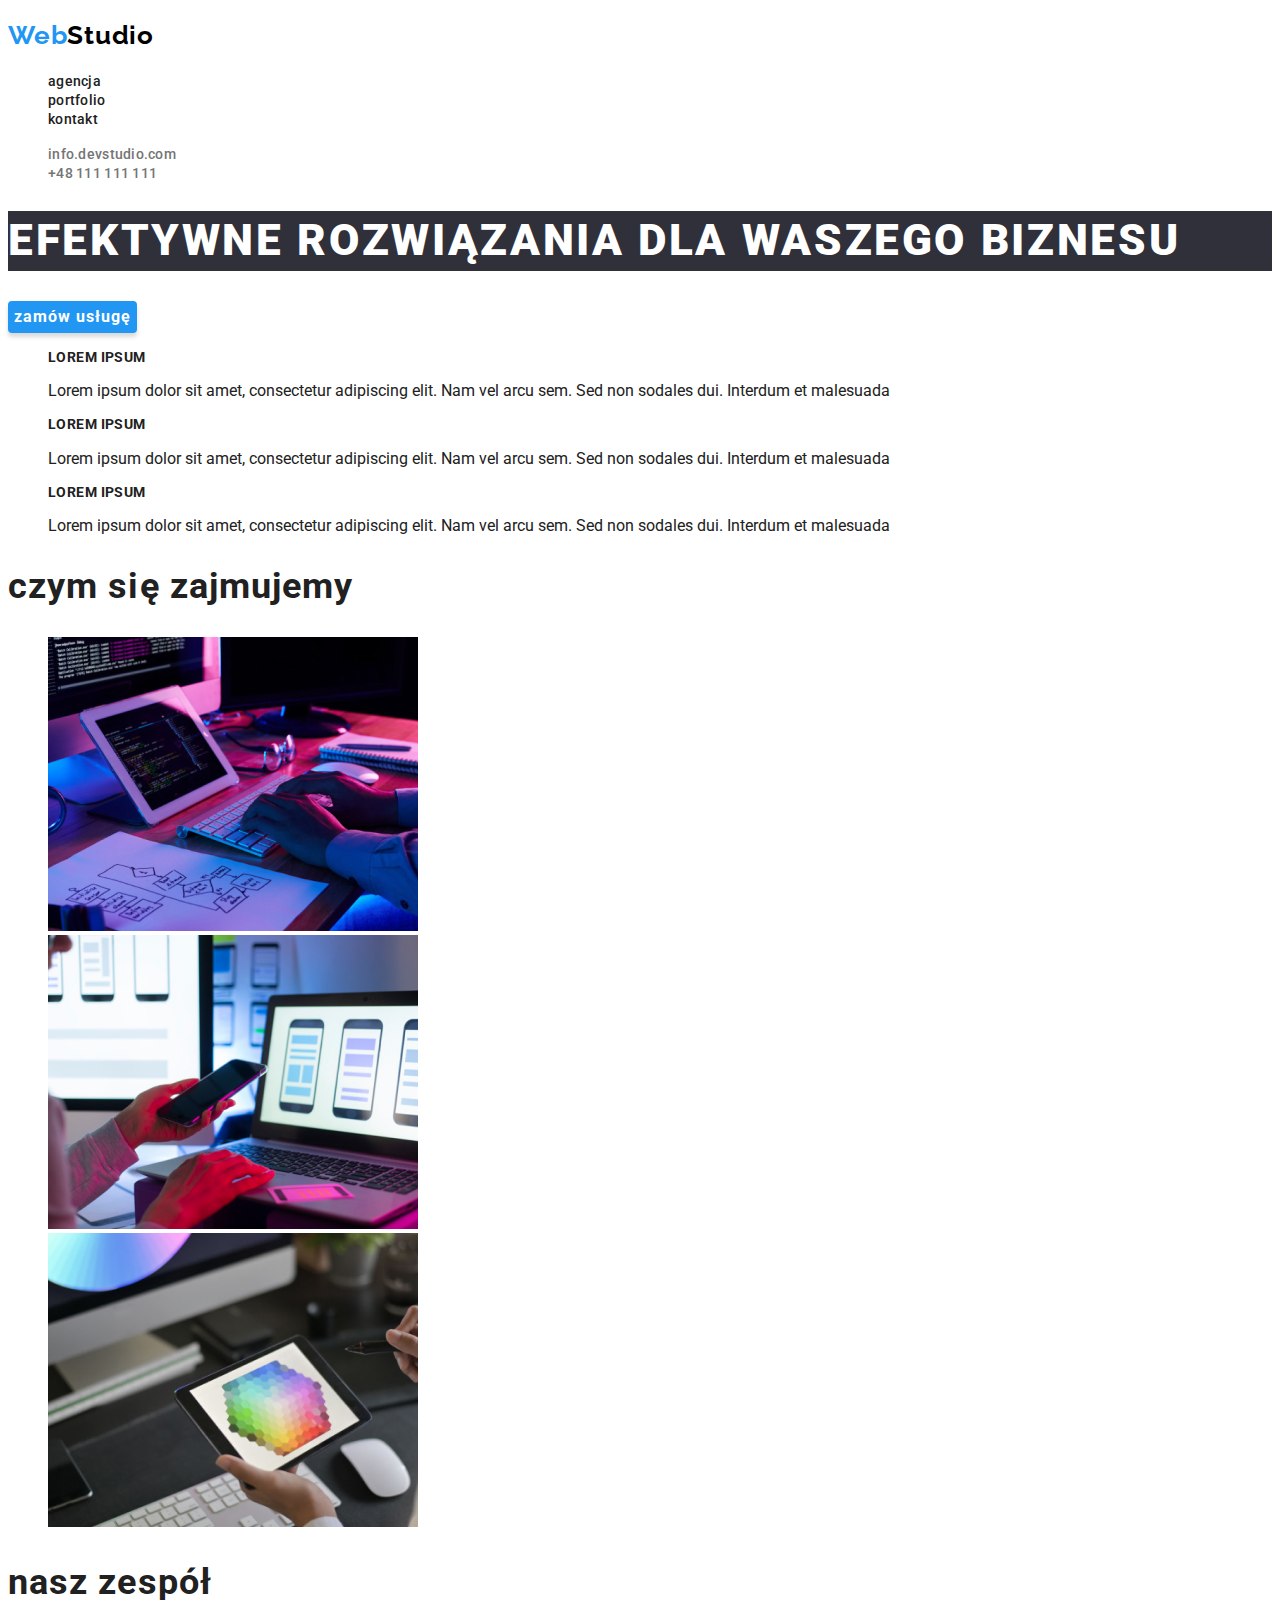
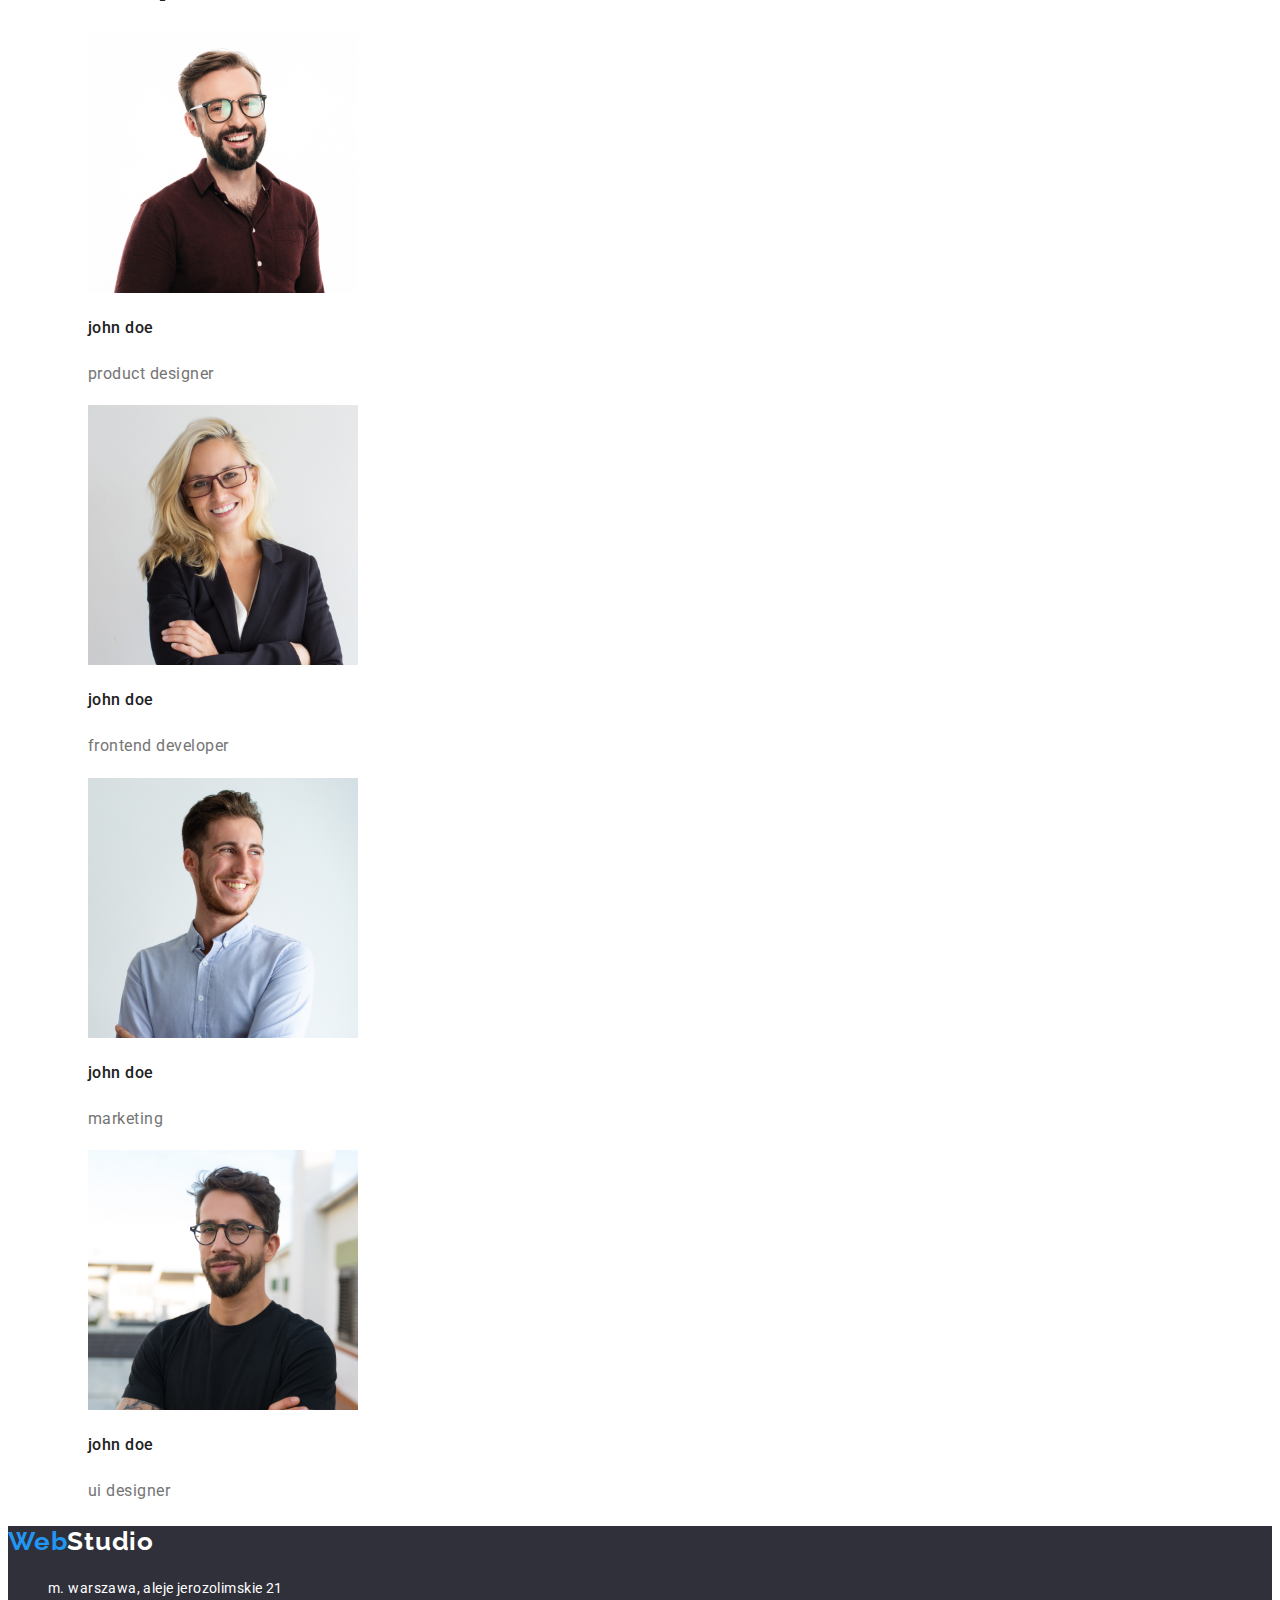
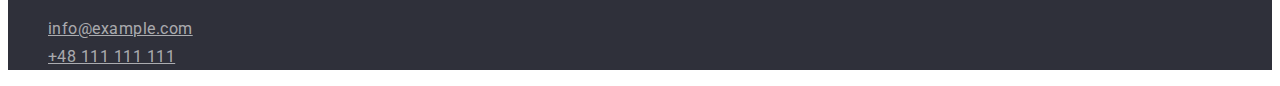
==== index.html @ 9b5950c8 "Add files via upload" ====
<!DOCTYPE html>
<html lang="pl">
  <head>
    <meta charset="UTF-8" />
    <meta http-equiv="X-UA-Compatible" content="IE=edge" />
    <meta name="viewport" content="width=device-width, initial-scale=1.0" />
    <title>webstudio</title>
    <link rel="stylesheet" href="css/styles.css">
    <link rel="preconnect" href="https://fonts.googleapis.com">
<link rel="preconnect" href="https://fonts.gstatic.com" crossorigin>
<link href="https://fonts.googleapis.com/css2?family=Raleway:wght@700&family=Roboto:wght@400;500;700;900&display=swap" 
rel="stylesheet">
  </head>
  <body>
    <header>
      <h2>
        <a class="logo" href="index.html">
          <span class="first-webstudio">Web</span><span class="second-webstudio-header">Studio</span> 
        </a>
      </h2>
      <div class="main-information">
      <nav>
        <ul class="header-links">
          <li><a class="header-link" href="/agencja">agencja</a></li>
          <li><a class="header-link" href="portfolio.html">portfolio</a></li>
          <li><a class="header-link" href="/kontakt">kontakt</a></li>
        </ul>
      </nav>
      <ul class="contacts">
        <li><a class="contact-mail" href="mailto:info.devstudio.com">info.devstudio.com</a></li>
        <li><a class="contact-phone" href="tel:+48111111111">+48 111 111 111</a></li>
      </ul>
      </div>
    </header>
    <main>
      <section>
        <h1 class="header">efektywne rozwiązania dla waszego biznesu</h1>
        
        <input class="main-button" type="button" value="zamów usługę" />
      </section>
      <section>
        <ul class="text-list">
          <li>
            <h2 class="text-title">lorem ipsum</h2>
            <p class="text-description">
              Lorem ipsum dolor sit amet, consectetur adipiscing elit. Nam vel
              arcu sem. Sed non sodales dui. Interdum et malesuada
            </p>
          </li>
          <li>
            <h2 class="text-title">lorem ipsum</h2>
            <p class="text-description">
              Lorem ipsum dolor sit amet, consectetur adipiscing elit. Nam vel
              arcu sem. Sed non sodales dui. Interdum et malesuada
            </p>
          </li>
          <li>
            <h2 class="text-title">lorem ipsum</h2>
            <p class="text-description">
              Lorem ipsum dolor sit amet, consectetur adipiscing elit. Nam vel
              arcu sem. Sed non sodales dui. Interdum et malesuada
            </p>
          </li>
        </ul>
      </section>
      <section>
        <h2 class="header-about">czym się zajmujemy</h2>
        <ul class="photos-list">
          <li>
            <img
              src="images/keybord_and_paper.jpg"
              alt="pracująca osoba pisząca na klawiaturze"
              width="370"
              height="294"
            />
          </li>
          <li>
            <img
              src="images/phone_and_laptop.jpg"
              alt="osoba sprawdzająca telefon"
              width="370"
              height="294"
            />
          </li>
          <li>
            <img
              src="images/tablet.jpg"
              alt="osoba projektuje coś na tablecie"
              width="370"
              height="294"
            />
          </li>
        </ul>
      </section>
      <section class="team">
        <h2 class="team-header">nasz zespół</h2>
        <ul class="team-list">
          <li class="team-item">
            <figure>
              <img class="team-image"
                src="images/product_designer.jpg"
                alt="product designer"
                width="270"
                height="260"
              />
              <figcaption>
                <h3 class="team-name">john doe</h3>
                <p class="team-job">product designer</p>
              </figcaption>
            </figure>
          </li>
          <li class="team-item">
            <figure>
              <img class="team-image"
                src="images/frontend_developer.jpg"
                alt="frontend developer"
                width="270"
                height="260"
              />
              <figcaption>
                <h3 class="team-name">john doe</h3>
                <p class="team-job">frontend developer</p>
              </figcaption>
            </figure>
          </li>
          <li class="team-item">
            <figure>
              <img class="team-image"
                src="images/marketing.jpg"
                alt="marketing"
                width="270"
                height="260"
              />
              <figcaption>
                <h3 class="team-name">john doe</h3>
                <p class="team-job">marketing</p>
              </figcaption>
            </figure>
          </li>
          <li class="team-item">
            <figure>
              <img class="team-image"
                src="images/ui_designer.jpg"
                alt="ui designer"
                width="270"
                height="260"
              />
              <figcaption>
                <h3 class="team-name">john doe</h3>
                <p class="team-job">ui designer</p>
              </figcaption>
            </figure>
          </li>
        </ul>
      </section>
    </main>
    <footer class="footer">
      <h2>
        <a class="logo" href="index.html">
          <span class="first-webstudio">Web</span><span class="second-webstudio-footer">Studio</span> 
        </a>
      </h2>

      <address class="footer-links">
        <ul class="footer-list">
        <li><p class="address">m. warszawa, aleje jerozolimskie 21</p></li>
        <li><a class="footer-link" href="mailto:info@example.com">info@example.com</a></li>
        <li><a class="footer-link" href="tel:+48111111111">+48 111 111 111</a></li>
        </ul>
      </address>
    </footer>
  </body>
</html>
---- css/styles.css ----
:root {
  --brand-color: #212121;
  --white-color: #ffffff; 
  --blue-color: #2196f3;
  --grey-color: #2f303a;
  --white2-color: #f5f4fa;
  --brown-color: #757575;
  --black-color: #000000;
}
body {
  font-family: "roboto", "sans-serif";
  color: #212121;
}
.logo {
  text-decoration: none;
  cursor: pointer;
}

.first-webstudio {
  color: var(--blue-color);
  font-family: "Raleway", sans-serif;
  font-weight: 700;
  font-size: 26px;
  line-height: 1.19;
  letter-spacing: 0.03em;
}
.second-webstudio-header {
  color: var(--black-color);
  font-family: "Raleway", sans-serif;
  font-weight: 700;
  font-size: 26px;
  line-height: 1.19;
  letter-spacing: 0.03em;
}

.logo:focus {
  color: var(--blue-color);
}
.header-links{
  list-style: none;
}
.header-link {
  color: var(--brand-color);
  font-weight: 500;
  font-size: 14px;
  line-height: 1.14;
  letter-spacing: 0.02em;
  text-decoration: none;
}
.header-link:hover {
  color: var(--blue-color);
}
.contacts{
  list-style: none;
}
.contact-mail,
.contact-phone {
  font-family: "roboto", sans-serif;
  font-weight: 500;
  font-size: 14px;
  line-height: 1.14;
  letter-spacing: 0.02em;
  text-decoration: none;
  color: var(--brown-color);
}

.contact-mail:hover {
  color: var(--blue-color);
}
.contact-phone:hover {
  color: var(--blue-color);
}
.header {
  color: var(--white-color);
  font-weight: 900;
  font-size: 44px;
  line-height: 1.36;
  letter-spacing: 0.06em;
  text-transform: uppercase;
  background: #2f303a;
}
.main-button {
  cursor: pointer;
  color: var(--white-color);
  font-weight: 700;
  font-size: 16px;
  line-height: 1.89;
  letter-spacing: 0.06em;
  background: #2196f3;
  box-shadow: 0px 4px 4px rgba(0, 0, 0, 0.15);
  border-radius: 4px;
  border: none;
  font-family: inherit;
}
.text-list{
  list-style: none;
}
.text-title {
  color: var(--brand-color);
  font-weight: 700;
  font-size: 14px;
  line-height: 1.17;
  letter-spacing: 0.03em;
  text-transform: uppercase;
}
.text-despription {
  color: var(--brown-color);
  font-weight: 400;
  font-size: 14px;
  line-height: 1.71;
  letter-spacing: 0.03em;
}
.header-about,
.team-header {
  color: var(--brand-color);
  font-weight: 700;
  font-size: 36px;
  line-height: 1.17;
  letter-spacing: 0.03em;
}
.photos-list{
  list-style: none;
}
.team-list{
  list-style: none;
}
.team-name {
  color: var(--brand-color);
  font-weight: 500;
  font-size: 16px;
  line-height: 1.89;
  letter-spacing: 0.03em;
}
.team-job {
  color: var(--brown-color);
  font-weight: 400;
  font-size: 16px;
  line-height: 1.89;
  letter-spacing: 0.03em;
}
.footer {
  background: var(--grey-color);
}
.second-webstudio-footer {
  color: var(--white-color);
  font-family: "Raleway", sans-serif;
  font-weight: 700;
  font-size: 26px;
  line-height: 1.19;
  letter-spacing: 0.03em;
}
.footer-list{
  list-style: none;
}
.address {
  color: var(--white-color);
  font-weight: 400;
  font-size: 14px;
  line-height: 1.71;
  letter-spacing: 0.03em;
  font-style: normal;
}

.footer-link {
  color: rgba(255, 255, 255, 0.6);
  font-weight: 400;
  font-size: 14;
  line-height: 1.71;
  letter-spacing: 0.03em;
  font-style: normal;
}
.header-navigation{
  list-style: none;
}
.filter-button {
  color: var(--brand-color);
  font-weight: 500;
  font-size: 16px;
  line-height: 1.63;
  letter-spacing: 0.03em;
  background: #f5f4fa;
  border-radius: 4px;
  border: none;
  cursor: pointer;
  font-family: inherit;
}
.filter-button:hover {
  background-color: var(--blue-color);
  color: var(--white-color);
}
.projects-list{
  list-style: none;
}
.projects-description h3 {
  color: var(--brand-color);
  font-weight: 700;
  font-size: 18px;
  line-height: 2;
  letter-spacing: 0.06em;
}
.projects-description span {
  color: var(--brown-color);
  font-weight: 400;
  font-size: 16px;
  line-height: 1.86;
  letter-spacing: 0.03em;
}
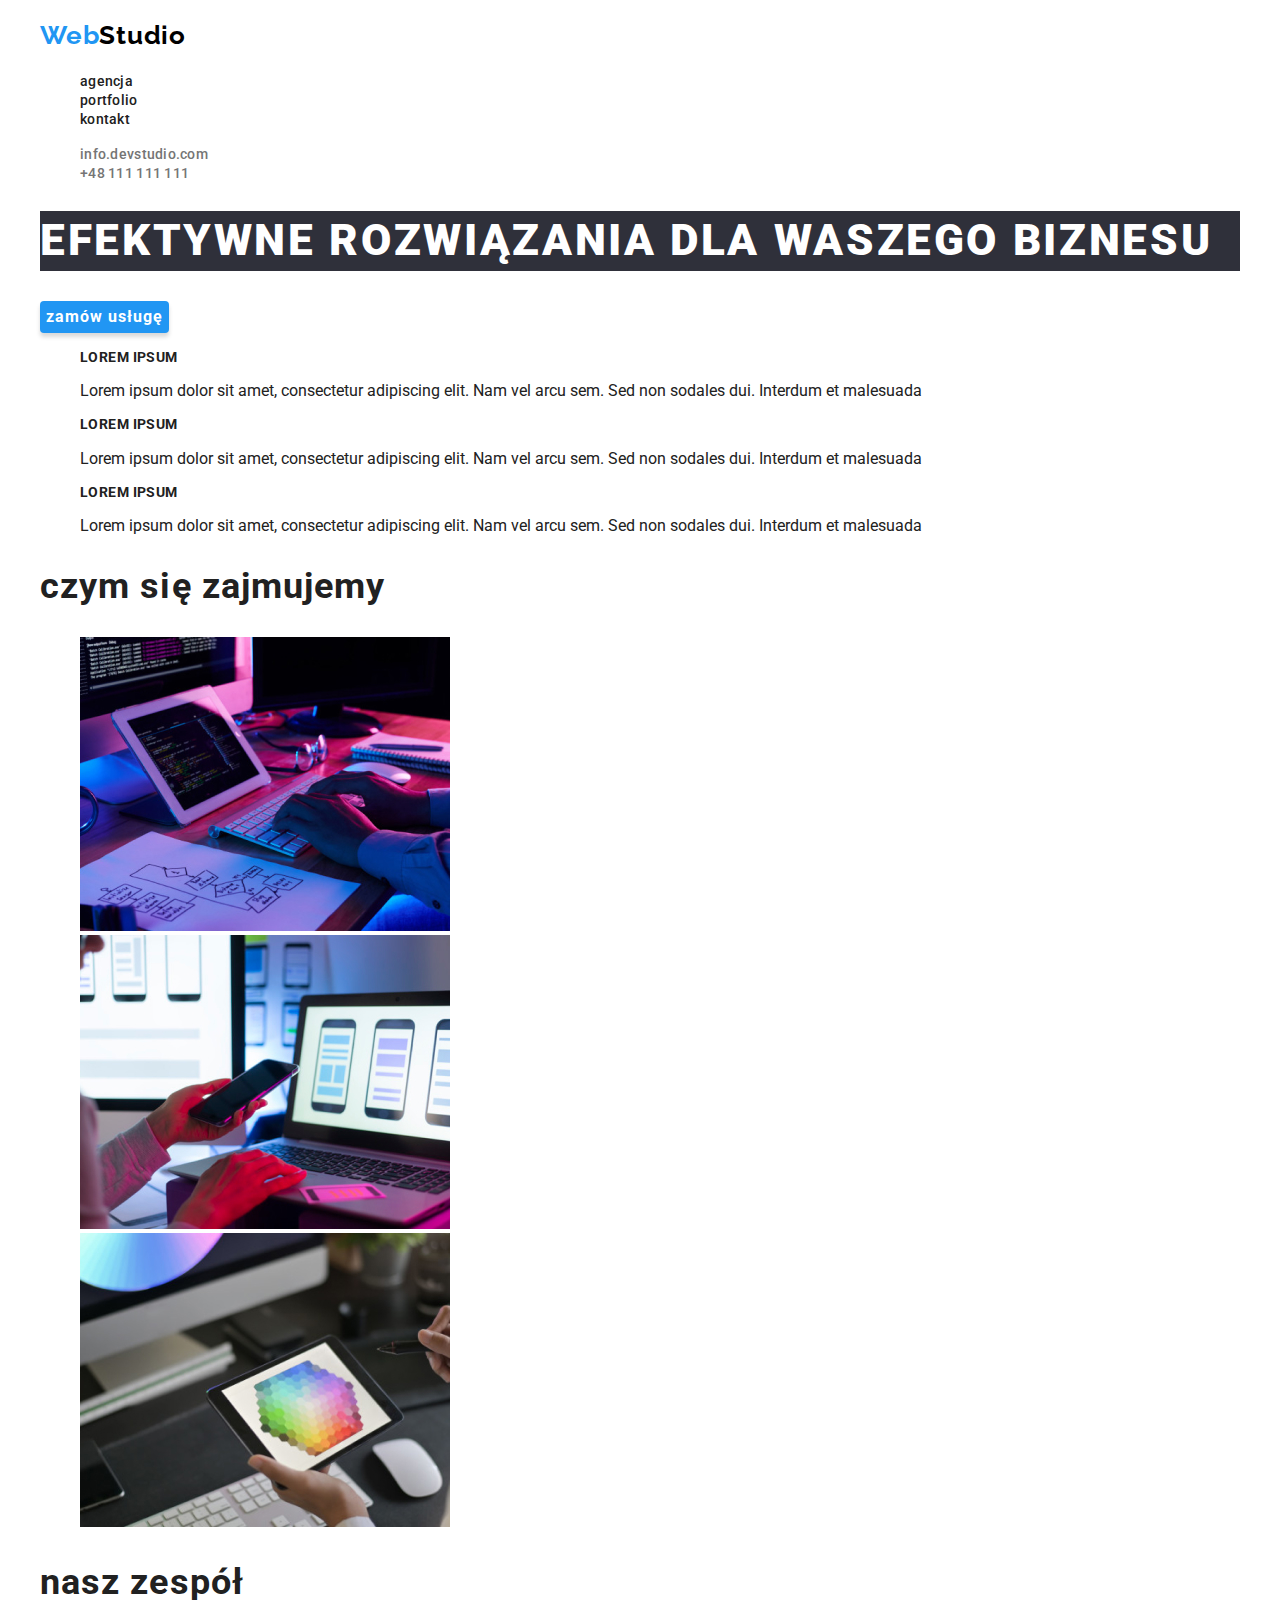
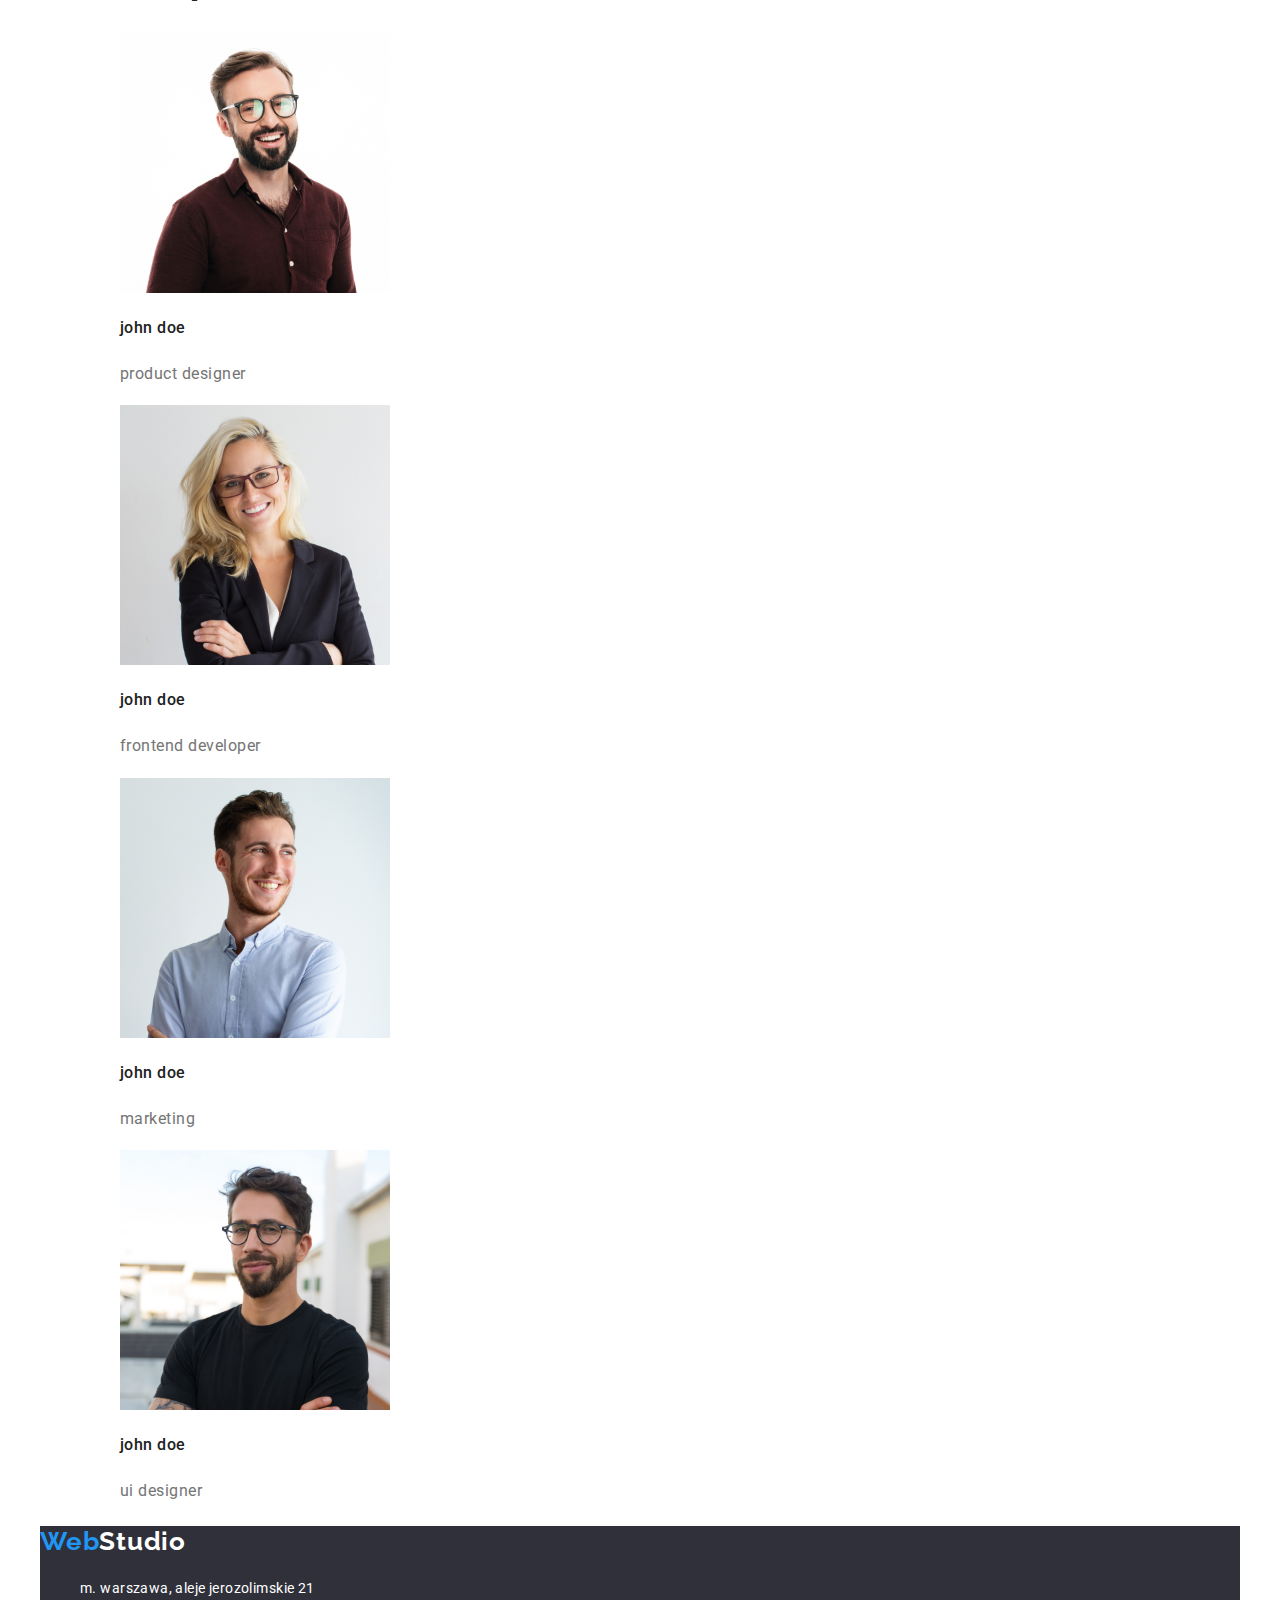
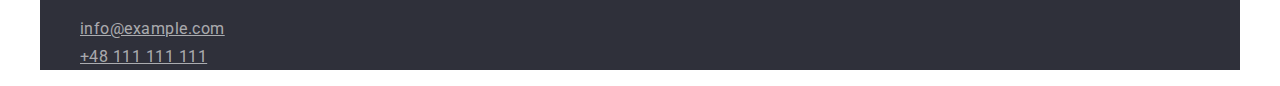
==== commit 79258e8b: "hh" ====
--- a/index.html
+++ b/index.html
@@ -5,6 +5,7 @@
     <meta http-equiv="X-UA-Compatible" content="IE=edge" />
     <meta name="viewport" content="width=device-width, initial-scale=1.0" />
     <title>webstudio</title>
+    <link rel="stylesheet" href="https://cdnjs.cloudflare.com/ajax/libs/modern-normalize/1.1.0/modern-normalize.min.css" integrity="sha512-wpPYUAdjBVSE4KJnH1VR1HeZfpl1ub8YT/NKx4PuQ5NmX2tKuGu6U/JRp5y+Y8XG2tV+wKQpNHVUX03MfMFn9Q==" crossorigin="anonymous" referrerpolicy="no-referrer" />
     <link rel="stylesheet" href="css/styles.css">
     <link rel="preconnect" href="https://fonts.googleapis.com">
 <link rel="preconnect" href="https://fonts.gstatic.com" crossorigin>
@@ -12,7 +13,9 @@
 rel="stylesheet">
   </head>
   <body>
-    <header>
+    <!-- header -->
+    <header class="site-header">
+      <div class="container">
       <h2>
         <a class="logo" href="index.html">
           <span class="first-webstudio">Web</span><span class="second-webstudio-header">Studio</span> 
@@ -31,8 +34,9 @@
         <li><a class="contact-phone" href="tel:+48111111111">+48 111 111 111</a></li>
       </ul>
       </div>
+      </div>
     </header>
-    <main>
+    <main class="container">
       <section>
         <h1 class="header">efektywne rozwiązania dla waszego biznesu</h1>
         
@@ -154,7 +158,7 @@
         </ul>
       </section>
     </main>
-    <footer class="footer">
+    <footer class="footer container">
       <h2>
         <a class="logo" href="index.html">
           <span class="first-webstudio">Web</span><span class="second-webstudio-footer">Studio</span> 
--- a/css/styles.css
+++ b/css/styles.css
@@ -205,3 +205,11 @@
   line-height: 1.86;
   letter-spacing: 0.03em;
 }
+/* flexbox-header */
+.container {
+  max-width: 1200px;
+  margin: 0 auto;
+  
+}
+
+ 
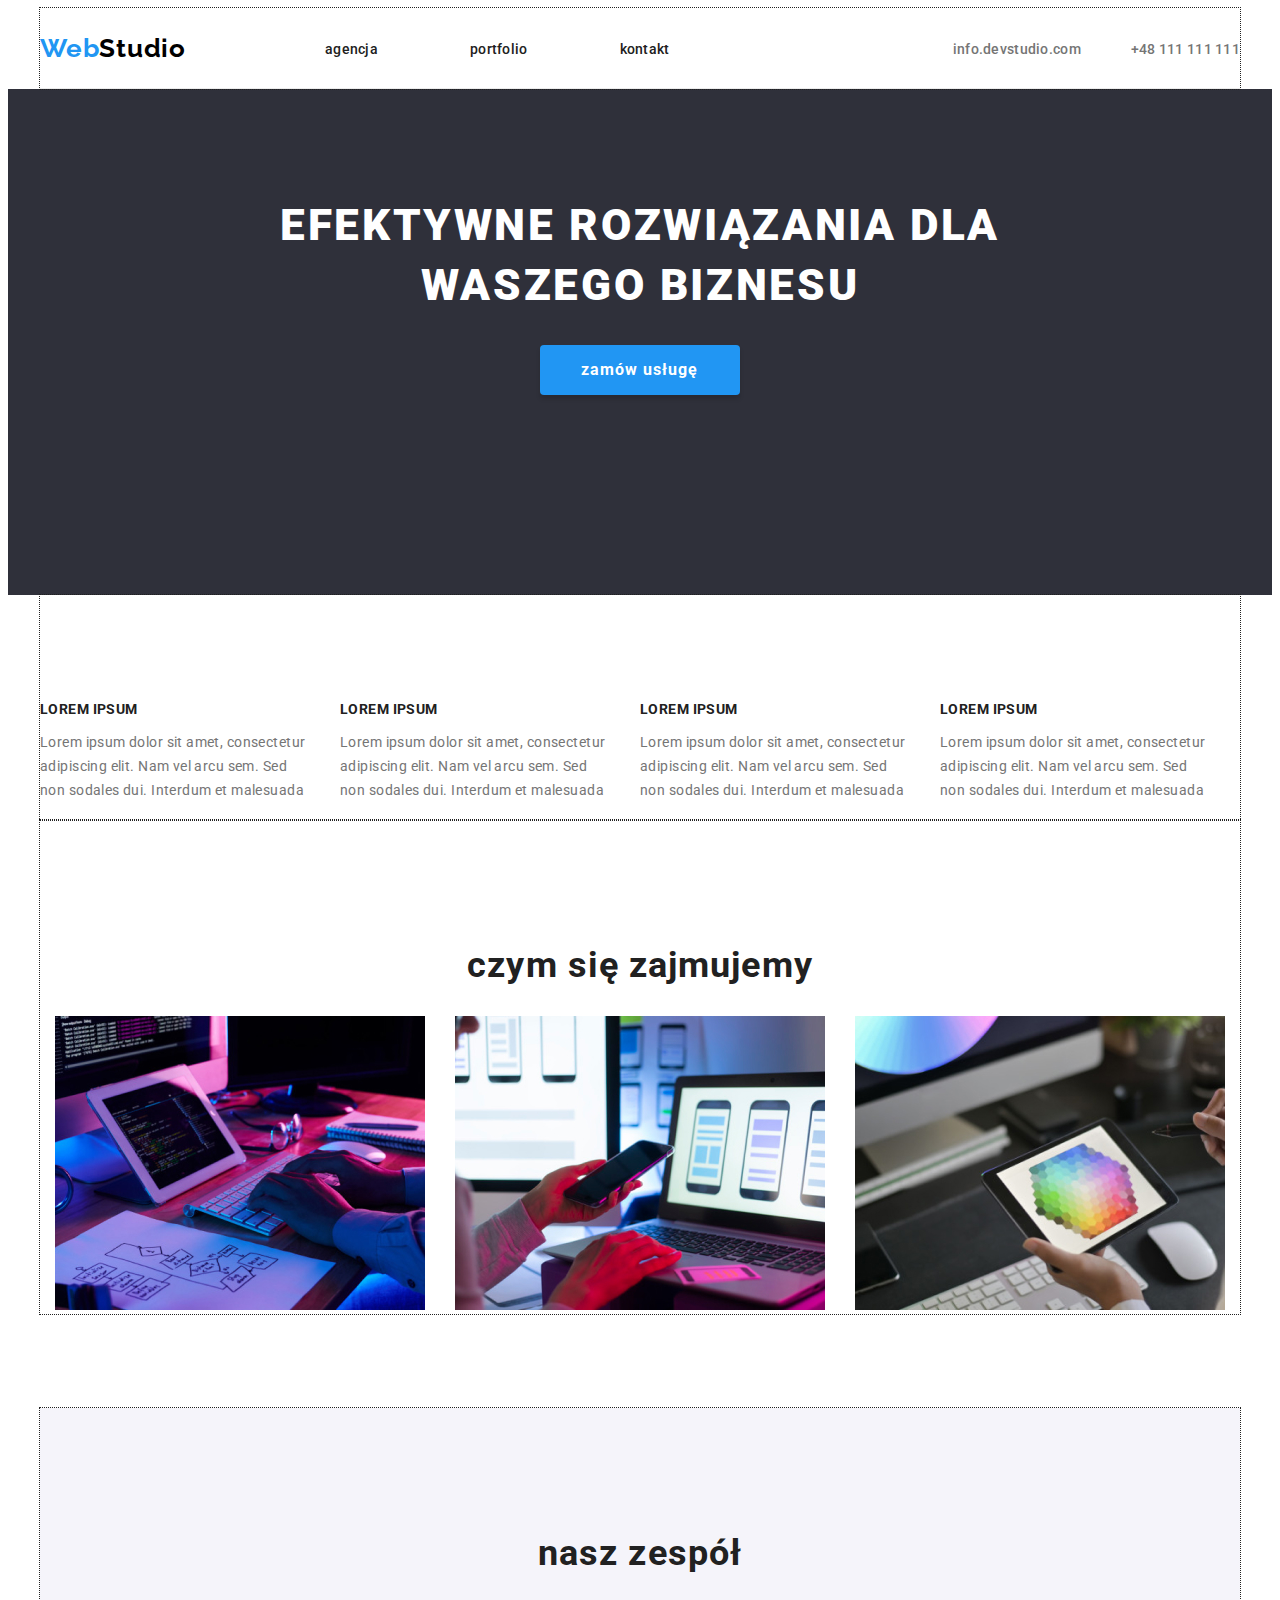
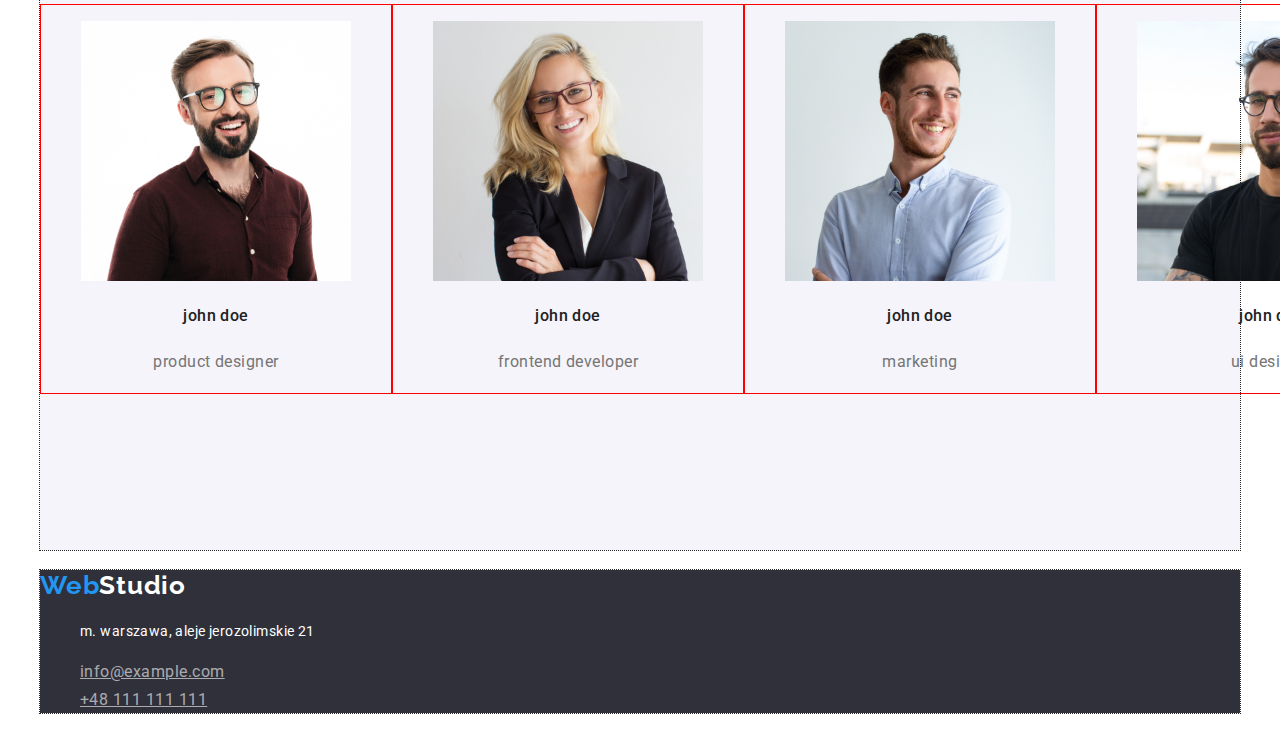
==== commit 1ae26763: "dd" ====
--- a/index.html
+++ b/index.html
@@ -5,173 +5,216 @@
     <meta http-equiv="X-UA-Compatible" content="IE=edge" />
     <meta name="viewport" content="width=device-width, initial-scale=1.0" />
     <title>webstudio</title>
-    <link rel="stylesheet" href="https://cdnjs.cloudflare.com/ajax/libs/modern-normalize/1.1.0/modern-normalize.min.css" integrity="sha512-wpPYUAdjBVSE4KJnH1VR1HeZfpl1ub8YT/NKx4PuQ5NmX2tKuGu6U/JRp5y+Y8XG2tV+wKQpNHVUX03MfMFn9Q==" crossorigin="anonymous" referrerpolicy="no-referrer" />
-    <link rel="stylesheet" href="css/styles.css">
-    <link rel="preconnect" href="https://fonts.googleapis.com">
-<link rel="preconnect" href="https://fonts.gstatic.com" crossorigin>
-<link href="https://fonts.googleapis.com/css2?family=Raleway:wght@700&family=Roboto:wght@400;500;700;900&display=swap" 
-rel="stylesheet">
+    <link
+      rel="stylesheet"
+      href="https://cdnjs.cloudflare.com/ajax/libs/modern-normalize/1.1.0/modern-normalize.min.css"
+      integrity="sha512-wpPYUAdjBVSE4KJnH1VR1HeZfpl1ub8YT/NKx4PuQ5NmX2tKuGu6U/JRp5y+Y8XG2tV+wKQpNHVUX03MfMFn9Q=="
+      crossorigin="anonymous"
+      referrerpolicy="no-referrer"
+    />
+    <link rel="stylesheet" href="css/styles.css" />
+    <link rel="preconnect" href="https://fonts.googleapis.com" />
+    <link rel="preconnect" href="https://fonts.gstatic.com" crossorigin />
+    <link
+      href="https://fonts.googleapis.com/css2?family=Raleway:wght@700&family=Roboto:wght@400;500;700;900&display=swap"
+      rel="stylesheet"
+    />
   </head>
   <body>
-    <!-- header -->
-    <header class="site-header">
-      <div class="container">
-      <h2>
-        <a class="logo" href="index.html">
-          <span class="first-webstudio">Web</span><span class="second-webstudio-header">Studio</span> 
-        </a>
-      </h2>
-      <div class="main-information">
-      <nav>
-        <ul class="header-links">
-          <li><a class="header-link" href="/agencja">agencja</a></li>
-          <li><a class="header-link" href="portfolio.html">portfolio</a></li>
-          <li><a class="header-link" href="/kontakt">kontakt</a></li>
-        </ul>
-      </nav>
-      <ul class="contacts">
-        <li><a class="contact-mail" href="mailto:info.devstudio.com">info.devstudio.com</a></li>
-        <li><a class="contact-phone" href="tel:+48111111111">+48 111 111 111</a></li>
-      </ul>
-      </div>
-      </div>
-    </header>
-    <main class="container">
-      <section>
-        <h1 class="header">efektywne rozwiązania dla waszego biznesu</h1>
-        
-        <input class="main-button" type="button" value="zamów usługę" />
-      </section>
-      <section>
-        <ul class="text-list">
-          <li>
-            <h2 class="text-title">lorem ipsum</h2>
-            <p class="text-description">
-              Lorem ipsum dolor sit amet, consectetur adipiscing elit. Nam vel
-              arcu sem. Sed non sodales dui. Interdum et malesuada
-            </p>
-          </li>
-          <li>
-            <h2 class="text-title">lorem ipsum</h2>
-            <p class="text-description">
-              Lorem ipsum dolor sit amet, consectetur adipiscing elit. Nam vel
-              arcu sem. Sed non sodales dui. Interdum et malesuada
-            </p>
-          </li>
-          <li>
-            <h2 class="text-title">lorem ipsum</h2>
-            <p class="text-description">
-              Lorem ipsum dolor sit amet, consectetur adipiscing elit. Nam vel
-              arcu sem. Sed non sodales dui. Interdum et malesuada
-            </p>
-          </li>
-        </ul>
-      </section>
-      <section>
-        <h2 class="header-about">czym się zajmujemy</h2>
-        <ul class="photos-list">
-          <li>
-            <img
-              src="images/keybord_and_paper.jpg"
-              alt="pracująca osoba pisząca na klawiaturze"
-              width="370"
-              height="294"
-            />
-          </li>
-          <li>
-            <img
-              src="images/phone_and_laptop.jpg"
-              alt="osoba sprawdzająca telefon"
-              width="370"
-              height="294"
-            />
-          </li>
-          <li>
-            <img
-              src="images/tablet.jpg"
-              alt="osoba projektuje coś na tablecie"
-              width="370"
-              height="294"
-            />
-          </li>
-        </ul>
-      </section>
-      <section class="team">
-        <h2 class="team-header">nasz zespół</h2>
-        <ul class="team-list">
-          <li class="team-item">
-            <figure>
-              <img class="team-image"
-                src="images/product_designer.jpg"
-                alt="product designer"
-                width="270"
-                height="260"
-              />
-              <figcaption>
-                <h3 class="team-name">john doe</h3>
-                <p class="team-job">product designer</p>
-              </figcaption>
-            </figure>
-          </li>
-          <li class="team-item">
-            <figure>
-              <img class="team-image"
-                src="images/frontend_developer.jpg"
-                alt="frontend developer"
-                width="270"
-                height="260"
-              />
-              <figcaption>
-                <h3 class="team-name">john doe</h3>
-                <p class="team-job">frontend developer</p>
-              </figcaption>
-            </figure>
-          </li>
-          <li class="team-item">
-            <figure>
-              <img class="team-image"
-                src="images/marketing.jpg"
-                alt="marketing"
-                width="270"
-                height="260"
-              />
-              <figcaption>
-                <h3 class="team-name">john doe</h3>
-                <p class="team-job">marketing</p>
-              </figcaption>
-            </figure>
-          </li>
-          <li class="team-item">
-            <figure>
-              <img class="team-image"
-                src="images/ui_designer.jpg"
-                alt="ui designer"
-                width="270"
-                height="260"
-              />
-              <figcaption>
-                <h3 class="team-name">john doe</h3>
-                <p class="team-job">ui designer</p>
-              </figcaption>
-            </figure>
-          </li>
-        </ul>
-      </section>
-    </main>
-    <footer class="footer container">
-      <h2>
-        <a class="logo" href="index.html">
-          <span class="first-webstudio">Web</span><span class="second-webstudio-footer">Studio</span> 
-        </a>
-      </h2>
+    <div class="main-page">
+      <!-- header -->
+      <header class="site-header">
+        <div class="container flex-header">
+          <div class="logo-links">
+            <h2>
+              <a class="logo" href="index.html">
+                <span class="first-webstudio">Web</span
+                ><span class="second-webstudio-header">Studio</span>
+              </a>
+            </h2>
+            <nav>
+              <ul class="header-links">
+                <li><a class="header-link" href="/agencja">agencja</a></li>
+                <li>
+                  <a class="header-link" href="portfolio.html">portfolio</a>
+                </li>
+                <li><a class="header-link" href="/kontakt">kontakt</a></li>
+              </ul>
+            </nav>
+          </div>
+          <ul class="contacts">
+            <li>
+              <a class="contact-mail" href="mailto:info.devstudio.com"
+                >info.devstudio.com</a
+              >
+            </li>
+            <li>
+              <a class="contact-phone" href="tel:+48111111111"
+                >+48 111 111 111</a
+              >
+            </li>
+          </ul>
+        </div>
+      </header>
+      <main>
+        <section class="dark-bg">
+          <div class="header-and-button">
+            <h1 class="header">efektywne rozwiązania dla waszego biznesu</h1>
+            <input class="main-button" type="button" value="zamów usługę" />
+          </div>
+        </section>
+        <section>
+          <ul class="container text-list">
+            <li class="whole-text">
+              <h2 class="text-title">lorem ipsum</h2>
+              <p class="text-description">
+                Lorem ipsum dolor sit amet, consectetur adipiscing elit. Nam vel
+                arcu sem. Sed non sodales dui. Interdum et malesuada
+              </p>
+            </li>
+            <li class="whole-text">
+              <h2 class="text-title">lorem ipsum</h2>
+              <p class="text-description">
+                Lorem ipsum dolor sit amet, consectetur adipiscing elit. Nam vel
+                arcu sem. Sed non sodales dui. Interdum et malesuada
+              </p>
+            </li>
+            <li class="whole-text">
+              <h2 class="text-title">lorem ipsum</h2>
+              <p class="text-description">
+                Lorem ipsum dolor sit amet, consectetur adipiscing elit. Nam vel
+                arcu sem. Sed non sodales dui. Interdum et malesuada
+              </p>
+            </li>
+            <li class="whole-text">
+              <h2 class="text-title">lorem ipsum</h2>
+              <p class="text-description">
+                Lorem ipsum dolor sit amet, consectetur adipiscing elit. Nam vel
+                arcu sem. Sed non sodales dui. Interdum et malesuada
+              </p>
+            </li>
+          </ul>
+        </section>
+        <section class="container">
+          <div class="photos-about">
+            <h2 class="header-about">czym się zajmujemy</h2>
 
-      <address class="footer-links">
-        <ul class="footer-list">
-        <li><p class="address">m. warszawa, aleje jerozolimskie 21</p></li>
-        <li><a class="footer-link" href="mailto:info@example.com">info@example.com</a></li>
-        <li><a class="footer-link" href="tel:+48111111111">+48 111 111 111</a></li>
-        </ul>
-      </address>
-    </footer>
+            <ul class="photos-list">
+              <li>
+                <img
+                  src="images/keybord_and_paper.jpg"
+                  alt="pracująca osoba pisząca na klawiaturze"
+                  width="370"
+                  height="294"
+                />
+              </li>
+              <li>
+                <img
+                  src="images/phone_and_laptop.jpg"
+                  alt="osoba sprawdzająca telefon"
+                  width="370"
+                  height="294"
+                />
+              </li>
+              <li>
+                <img
+                  src="images/tablet.jpg"
+                  alt="osoba projektuje coś na tablecie"
+                  width="370"
+                  height="294"
+                />
+              </li>
+            </ul>
+          </div>
+        </section>
+        <section class="team container">
+          <h2 class="team-header">nasz zespół</h2>
+          <ul class="team-list">
+            <li class="team-item">
+              <figure>
+                <img
+                  class="team-image"
+                  src="images/product_designer.jpg"
+                  alt="product designer"
+                  width="270"
+                  height="260"
+                />
+                <figcaption>
+                  <h3 class="team-name">john doe</h3>
+                  <p class="team-job">product designer</p>
+                </figcaption>
+              </figure>
+            </li>
+            <li class="team-item">
+              <figure>
+                <img
+                  class="team-image"
+                  src="images/frontend_developer.jpg"
+                  alt="frontend developer"
+                  width="270"
+                  height="260"
+                />
+                <figcaption>
+                  <h3 class="team-name">john doe</h3>
+                  <p class="team-job">frontend developer</p>
+                </figcaption>
+              </figure>
+            </li>
+            <li class="team-item">
+              <figure>
+                <img
+                  class="team-image"
+                  src="images/marketing.jpg"
+                  alt="marketing"
+                  width="270"
+                  height="260"
+                />
+                <figcaption>
+                  <h3 class="team-name">john doe</h3>
+                  <p class="team-job">marketing</p>
+                </figcaption>
+              </figure>
+            </li>
+            <li class="team-item">
+              <figure>
+                <img
+                  class="team-image"
+                  src="images/ui_designer.jpg"
+                  alt="ui designer"
+                  width="270"
+                  height="260"
+                />
+                <figcaption>
+                  <h3 class="team-name">john doe</h3>
+                  <p class="team-job">ui designer</p>
+                </figcaption>
+              </figure>
+            </li>
+          </ul>
+        </section>
+      </main>
+      <footer class="footer container">
+        <h2>
+          <a class="logo" href="index.html">
+            <span class="first-webstudio">Web</span
+            ><span class="second-webstudio-footer">Studio</span>
+          </a>
+        </h2>
+
+        <address class="footer-links">
+          <ul class="footer-list">
+            <li><p class="address">m. warszawa, aleje jerozolimskie 21</p></li>
+            <li>
+              <a class="footer-link" href="mailto:info@example.com"
+                >info@example.com</a
+              >
+            </li>
+            <li>
+              <a class="footer-link" href="tel:+48111111111">+48 111 111 111</a>
+            </li>
+          </ul>
+        </address>
+      </footer>
+    </div>
   </body>
 </html>
--- a/css/styles.css
+++ b/css/styles.css
@@ -1,16 +1,34 @@
 :root {
   --brand-color: #212121;
-  --white-color: #ffffff; 
+  --white-color: #ffffff;
   --blue-color: #2196f3;
   --grey-color: #2f303a;
   --white2-color: #f5f4fa;
   --brown-color: #757575;
   --black-color: #000000;
+  --border-color: #ececec;
 }
 body {
   font-family: "roboto", "sans-serif";
   color: #212121;
 }
+.container {
+  max-width: 1200px;
+  margin: 0 auto;
+  outline: 1px dotted;
+  padding: 0px;
+}
+.section {
+  padding-bottom: 94px;
+  padding-top: 94px;
+}
+.main-page {
+  max-width: 1600px;
+  max-height: 2349px;
+  background-color: var(--white-color);
+  margin: 0 auto;
+}
+/* header */
 .logo {
   text-decoration: none;
   cursor: pointer;
@@ -36,7 +54,7 @@
 .logo:focus {
   color: var(--blue-color);
 }
-.header-links{
+.header-links {
   list-style: none;
 }
 .header-link {
@@ -50,7 +68,7 @@
 .header-link:hover {
   color: var(--blue-color);
 }
-.contacts{
+.contacts {
   list-style: none;
 }
 .contact-mail,
@@ -69,6 +87,16 @@
 }
 .contact-phone:hover {
   color: var(--blue-color);
+}
+/* title button */
+.dark-bg {
+  background: #2f303a;
+}
+.header-and-button {
+  display: flex;
+  align-items: center;
+  flex-direction: column;
+  justify-content: center;
 }
 .header {
   color: var(--white-color);
@@ -77,7 +105,9 @@
   line-height: 1.36;
   letter-spacing: 0.06em;
   text-transform: uppercase;
-  background: #2f303a;
+  text-align: center;
+  line-height: 60px;
+  margin: 106px 252px 30px;
 }
 .main-button {
   cursor: pointer;
@@ -91,9 +121,18 @@
   border-radius: 4px;
   border: none;
   font-family: inherit;
-}
-.text-list{
-  list-style: none;
+  padding: 10px 42px 10px 41px;
+  margin-bottom: 200px;
+}
+.text-list {
+  list-style: none;
+  display: flex;
+  padding: 0px;
+  gap: 30px;
+}
+.whole-text {
+  display: inline;
+  padding-top: 94px;
 }
 .text-title {
   color: var(--brand-color);
@@ -102,13 +141,22 @@
   line-height: 1.17;
   letter-spacing: 0.03em;
   text-transform: uppercase;
-}
-.text-despription {
+  line-height: 16px;
+  box-sizing: border-box;
+  display: flex;
+  width: 270px;
+  height: 16px;
+}
+.text-description {
   color: var(--brown-color);
   font-weight: 400;
   font-size: 14px;
   line-height: 1.71;
   letter-spacing: 0.03em;
+
+  display: flex;
+  width: 270px;
+  height: 75px;
 }
 .header-about,
 .team-header {
@@ -117,12 +165,40 @@
   font-size: 36px;
   line-height: 1.17;
   letter-spacing: 0.03em;
-}
-.photos-list{
-  list-style: none;
-}
-.team-list{
-  list-style: none;
+  text-align: center;
+}
+.photos-about {
+  padding-top: 94px;
+}
+
+.photos-list {
+  list-style: none;
+  padding: 0px;
+  display: flex;
+  text-align: center;
+  gap: 30px;
+  padding-left: 15px;
+}
+.team {
+  background-color: var(--white2-color);
+  width: 1600px;
+  height: 648px;
+  padding-top: 94px;
+  margin-top: 94px;
+}
+.team-list {
+  list-style: none;
+  display: flex;
+  gap: 0px;
+  justify-content: space-evenly;
+  padding-left: 0px;
+  text-align: center;
+}
+.team-item {
+  border: 1px solid red;
+  max-width: 100%;
+  padding: 0px;
+  margin: 0px;
 }
 .team-name {
   color: var(--brand-color);
@@ -131,6 +207,7 @@
   line-height: 1.89;
   letter-spacing: 0.03em;
 }
+
 .team-job {
   color: var(--brown-color);
   font-weight: 400;
@@ -149,7 +226,7 @@
   line-height: 1.19;
   letter-spacing: 0.03em;
 }
-.footer-list{
+.footer-list {
   list-style: none;
 }
 .address {
@@ -169,7 +246,7 @@
   letter-spacing: 0.03em;
   font-style: normal;
 }
-.header-navigation{
+.header-navigation {
   list-style: none;
 }
 .filter-button {
@@ -188,7 +265,7 @@
   background-color: var(--blue-color);
   color: var(--white-color);
 }
-.projects-list{
+.projects-list {
   list-style: none;
 }
 .projects-description h3 {
@@ -205,11 +282,32 @@
   line-height: 1.86;
   letter-spacing: 0.03em;
 }
+
 /* flexbox-header */
-.container {
-  max-width: 1200px;
-  margin: 0 auto;
-  
-}
-
- 
+.flex-header {
+  display: flex;
+  justify-content: space-between;
+  align-items: center;
+  height: 80px;
+  border-bottom: 1px solid var(--border-color);
+}
+.logo-links {
+  display: flex;
+  align-items: center;
+}
+.header-links {
+  display: flex;
+  padding: 0px;
+  margin-left: 93px;
+}
+.header-links li {
+  margin: 46px;
+}
+.contacts {
+  display: flex;
+}
+.contacts li {
+  margin: 50px;
+  margin-right: 0px;
+}
+/* flexbox header button */
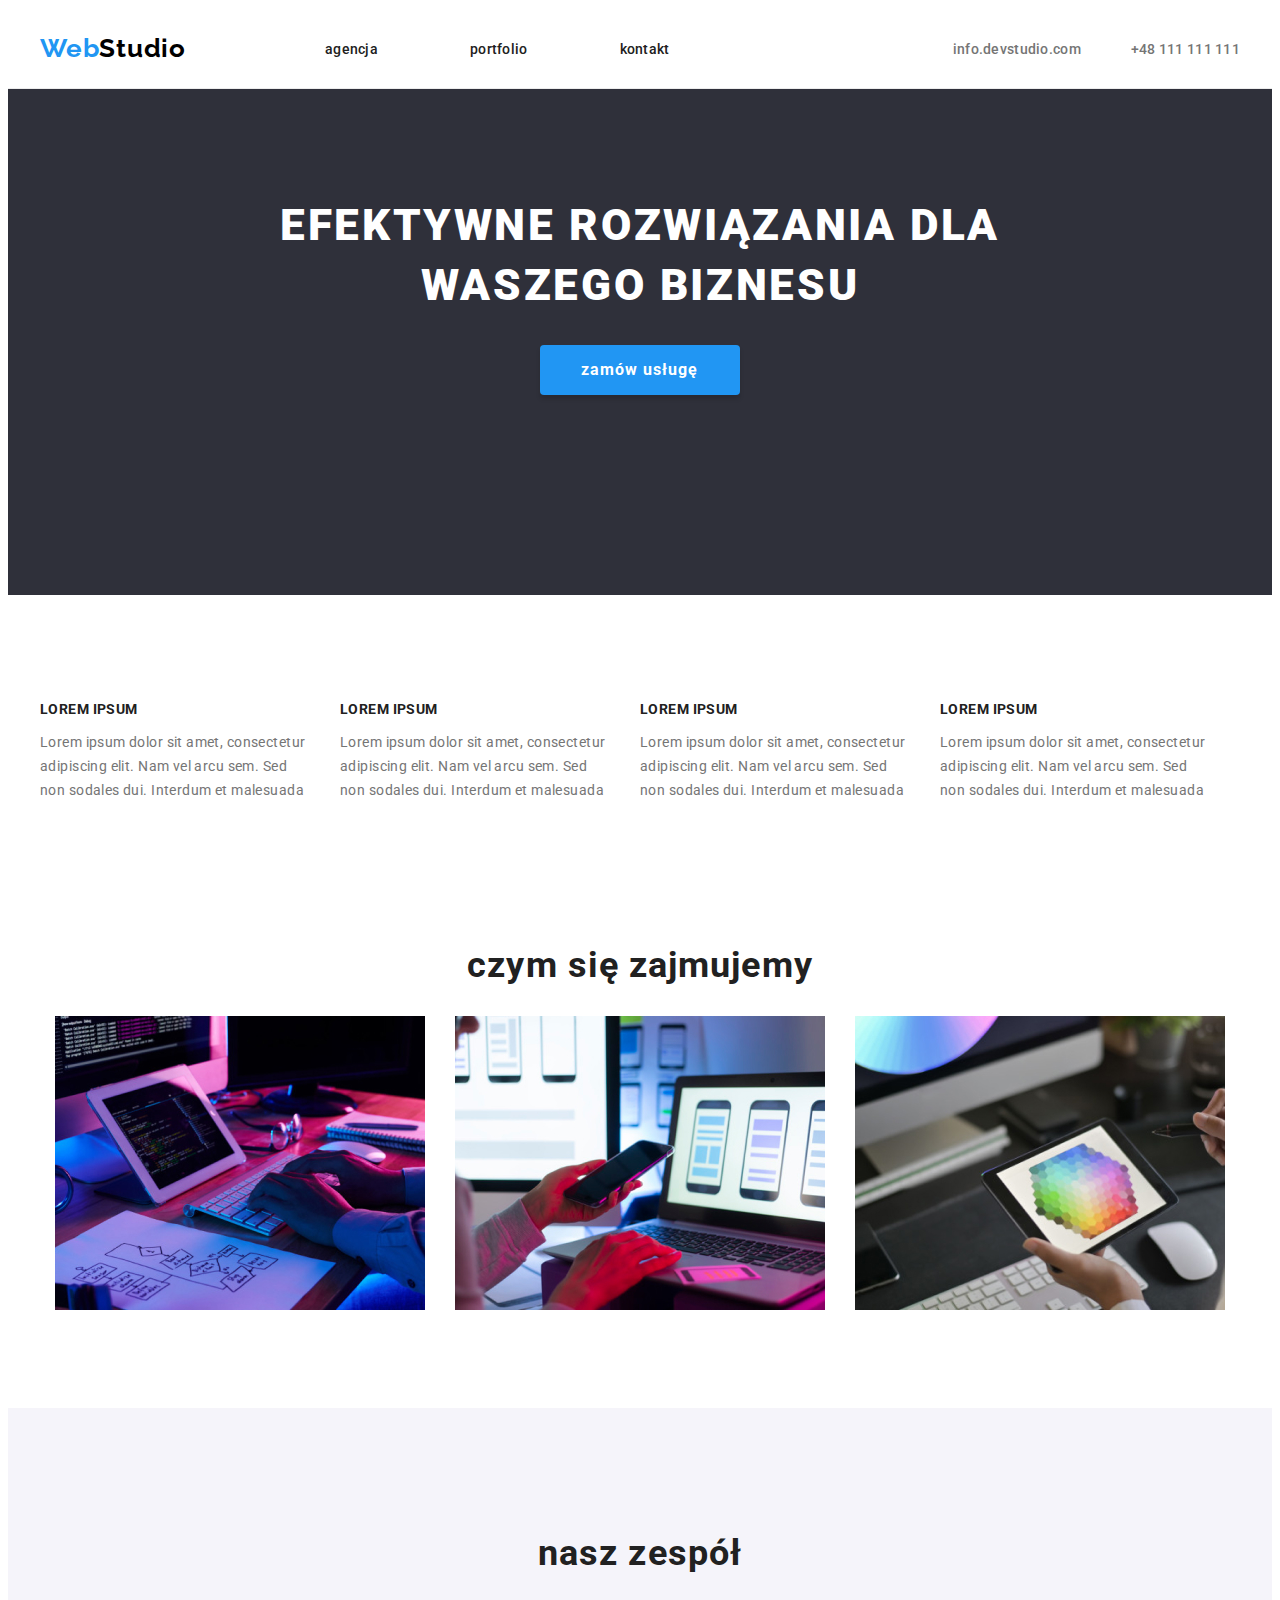
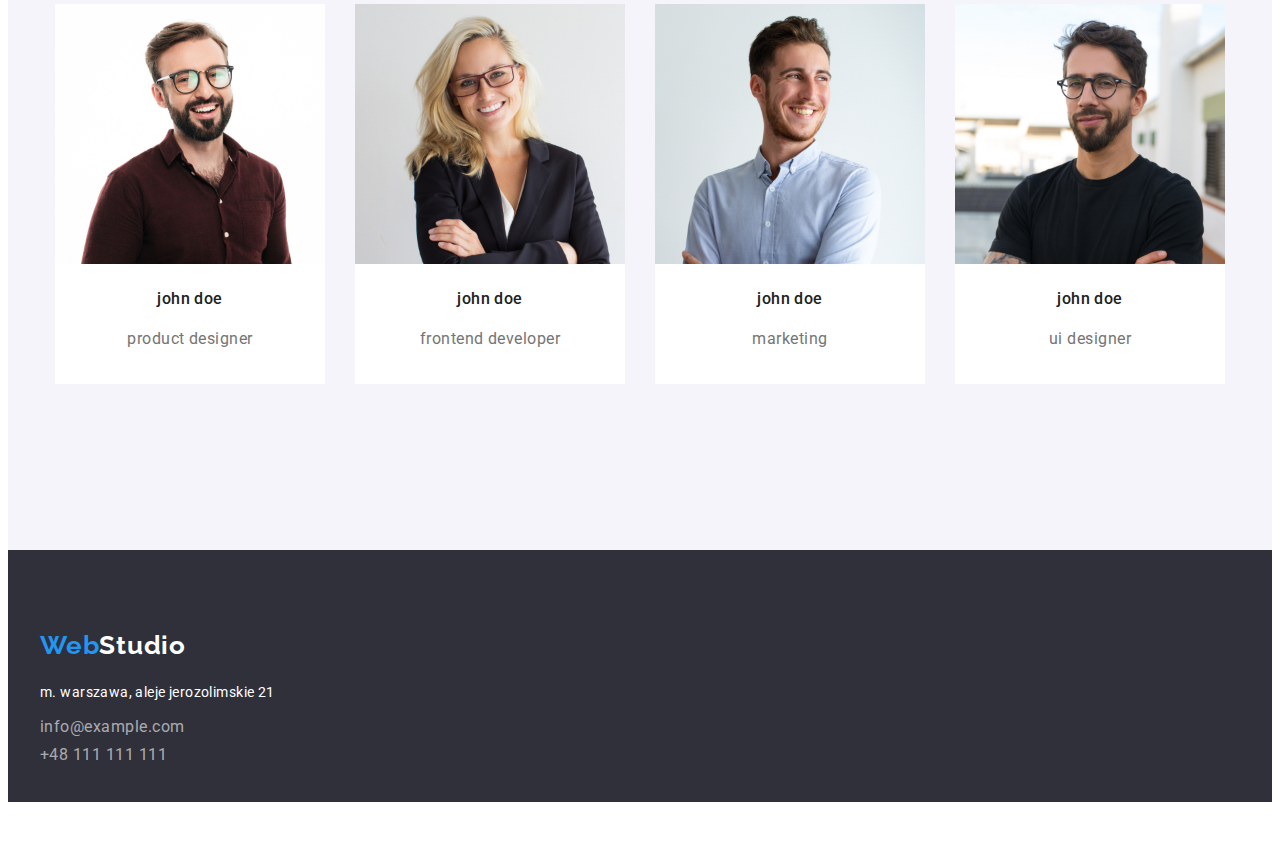
==== commit fa97d6a4: "x" ====
--- a/index.html
+++ b/index.html
@@ -127,94 +127,102 @@
             </ul>
           </div>
         </section>
-        <section class="team container">
-          <h2 class="team-header">nasz zespół</h2>
-          <ul class="team-list">
-            <li class="team-item">
-              <figure>
-                <img
-                  class="team-image"
-                  src="images/product_designer.jpg"
-                  alt="product designer"
-                  width="270"
-                  height="260"
-                />
-                <figcaption>
-                  <h3 class="team-name">john doe</h3>
-                  <p class="team-job">product designer</p>
-                </figcaption>
-              </figure>
-            </li>
-            <li class="team-item">
-              <figure>
-                <img
-                  class="team-image"
-                  src="images/frontend_developer.jpg"
-                  alt="frontend developer"
-                  width="270"
-                  height="260"
-                />
-                <figcaption>
-                  <h3 class="team-name">john doe</h3>
-                  <p class="team-job">frontend developer</p>
-                </figcaption>
-              </figure>
-            </li>
-            <li class="team-item">
-              <figure>
-                <img
-                  class="team-image"
-                  src="images/marketing.jpg"
-                  alt="marketing"
-                  width="270"
-                  height="260"
-                />
-                <figcaption>
-                  <h3 class="team-name">john doe</h3>
-                  <p class="team-job">marketing</p>
-                </figcaption>
-              </figure>
-            </li>
-            <li class="team-item">
-              <figure>
-                <img
-                  class="team-image"
-                  src="images/ui_designer.jpg"
-                  alt="ui designer"
-                  width="270"
-                  height="260"
-                />
-                <figcaption>
-                  <h3 class="team-name">john doe</h3>
-                  <p class="team-job">ui designer</p>
-                </figcaption>
-              </figure>
-            </li>
-          </ul>
-        </section>
+        <div class="team">
+          <section class="container">
+            <h2 class="team-header">nasz zespół</h2>
+            <ul class="team-list">
+              <li class="team-item">
+                <figure class="team-image">
+                  <img
+                    class="team-image"
+                    src="images/product_designer.jpg"
+                    alt="product designer"
+                    width="270"
+                    height="260"
+                  />
+                  <figcaption>
+                    <h3 class="team-name">john doe</h3>
+                    <p class="team-job">product designer</p>
+                  </figcaption>
+                </figure>
+              </li>
+              <li class="team-item">
+                <figure class="team-image">
+                  <img
+                    class="team-image"
+                    src="images/frontend_developer.jpg"
+                    alt="frontend developer"
+                    width="270"
+                    height="260"
+                  />
+                  <figcaption>
+                    <h3 class="team-name">john doe</h3>
+                    <p class="team-job">frontend developer</p>
+                  </figcaption>
+                </figure>
+              </li>
+              <li class="team-item">
+                <figure class="team-image">
+                  <img
+                    class="team-image"
+                    src="images/marketing.jpg"
+                    alt="marketing"
+                    width="270"
+                    height="260"
+                  />
+                  <figcaption>
+                    <h3 class="team-name">john doe</h3>
+                    <p class="team-job">marketing</p>
+                  </figcaption>
+                </figure>
+              </li>
+              <li class="team-item">
+                <figure class="team-image">
+                  <img
+                    class="team-image"
+                    src="images/ui_designer.jpg"
+                    alt="ui designer"
+                    width="270"
+                    height="260"
+                  />
+                  <figcaption>
+                    <h3 class="team-name">john doe</h3>
+                    <p class="team-job">ui designer</p>
+                  </figcaption>
+                </figure>
+              </li>
+            </ul>
+          </section>
+        </div>
       </main>
-      <footer class="footer container">
-        <h2>
-          <a class="logo" href="index.html">
-            <span class="first-webstudio">Web</span
-            ><span class="second-webstudio-footer">Studio</span>
-          </a>
-        </h2>
+      <div class="footer-background">
+        <footer class="footer container">
+          <h2>
+            <a class="logo" href="index.html">
+              <span class="first-webstudio">Web</span
+              ><span class="second-webstudio-footer">Studio</span>
+            </a>
+          </h2>
 
-        <address class="footer-links">
-          <ul class="footer-list">
-            <li><p class="address">m. warszawa, aleje jerozolimskie 21</p></li>
-            <li>
-              <a class="footer-link" href="mailto:info@example.com"
-                >info@example.com</a
-              >
-            </li>
-            <li>
-              <a class="footer-link" href="tel:+48111111111">+48 111 111 111</a>
-            </li>
-          </ul>
-        </address>
-      </footer>
+          <address class="footer-links">
+            <ul class="footer-list">
+              <li>
+                <p class="address">m. warszawa, aleje jerozolimskie 21</p>
+              </li>
+              <li>
+                <a class="footer-link" href="mailto:info@example.com"
+                  >info@example.com</a
+                >
+              </li>
+              <li>
+                <a class="footer-link" href="tel:+48111111111"
+                  >+48 111 111 111</a
+                >
+              </li>
+            </ul>
+          </address>
+        </footer>
+      </div>
     </div>
   </body>
 </html>
--- a/css/styles.css
+++ b/css/styles.css
@@ -15,7 +15,7 @@
 .container {
   max-width: 1200px;
   margin: 0 auto;
-  outline: 1px dotted;
+  
   padding: 0px;
 }
 .section {
@@ -181,21 +181,23 @@
 }
 .team {
   background-color: var(--white2-color);
-  width: 1600px;
   height: 648px;
   padding-top: 94px;
   margin-top: 94px;
 }
+.team-image {
+  margin: 0px;
+  background-color: var(--white-color);
+}
 .team-list {
   list-style: none;
   display: flex;
-  gap: 0px;
-  justify-content: space-evenly;
-  padding-left: 0px;
+  gap: 30px;
+  /* justify-content: space-evenly; */
+  padding-left: 15px;
   text-align: center;
 }
 .team-item {
-  border: 1px solid red;
   max-width: 100%;
   padding: 0px;
   margin: 0px;
@@ -206,6 +208,7 @@
   font-size: 16px;
   line-height: 1.89;
   letter-spacing: 0.03em;
+  margin-bottom: 10px;
 }
 
 .team-job {
@@ -214,9 +217,18 @@
   font-size: 16px;
   line-height: 1.89;
   letter-spacing: 0.03em;
+  padding-bottom: 30px;
+  margin-top: 10px;
+  margin-bottom: 0px;
+}
+.footer-background {
+  background-color: var(--grey-color);
+  height: 252px;
+  
 }
 .footer {
-  background: var(--grey-color);
+  height: 252px;
+  padding-top: 60px;
 }
 .second-webstudio-footer {
   color: var(--white-color);
@@ -228,6 +240,8 @@
 }
 .footer-list {
   list-style: none;
+  padding-inline-start: 0px;
+  display: block;
 }
 .address {
   color: var(--white-color);
@@ -236,6 +250,8 @@
   line-height: 1.71;
   letter-spacing: 0.03em;
   font-style: normal;
+  margin-bottom: 9px;
+  margin-top: 20px;
 }
 
 .footer-link {
@@ -245,9 +261,18 @@
   line-height: 1.71;
   letter-spacing: 0.03em;
   font-style: normal;
+  text-decoration: none;
+  gap: 9px;
 }
 .header-navigation {
   list-style: none;
+  display: flex;
+  gap: 8px;
+  padding-top: 94px;
+  margin: 0px;
+  padding-inline-start: 0px;
+  justify-content: center;
+  align-items: center;
 }
 .filter-button {
   color: var(--brand-color);
@@ -260,6 +285,8 @@
   border: none;
   cursor: pointer;
   font-family: inherit;
+  padding: 6px 22px 6px 22px;
+  
 }
 .filter-button:hover {
   background-color: var(--blue-color);
@@ -267,6 +294,19 @@
 }
 .projects-list {
   list-style: none;
+  display: flex;
+  flex-wrap: wrap;
+  padding-inline-start: 0px;
+  gap: 30px;
+  padding-left: 15px;
+  padding-top: 56px;
+  margin: 0%;
+  padding-bottom: 94px;
+  
+}
+.projects-photo {
+  margin: 0px;
+  border: 1px solid #EEEEEE;
 }
 .projects-description h3 {
   color: var(--brand-color);
@@ -274,6 +314,7 @@
   font-size: 18px;
   line-height: 2;
   letter-spacing: 0.06em;
+  margin-left: 24px;
 }
 .projects-description span {
   color: var(--brown-color);
@@ -281,15 +322,18 @@
   font-size: 16px;
   line-height: 1.86;
   letter-spacing: 0.03em;
+  margin-left: 24px;
 }
 
 /* flexbox-header */
+.site-header {
+  border-bottom: 1px solid var(--border-color);
+}
 .flex-header {
   display: flex;
   justify-content: space-between;
   align-items: center;
   height: 80px;
-  border-bottom: 1px solid var(--border-color);
 }
 .logo-links {
   display: flex;
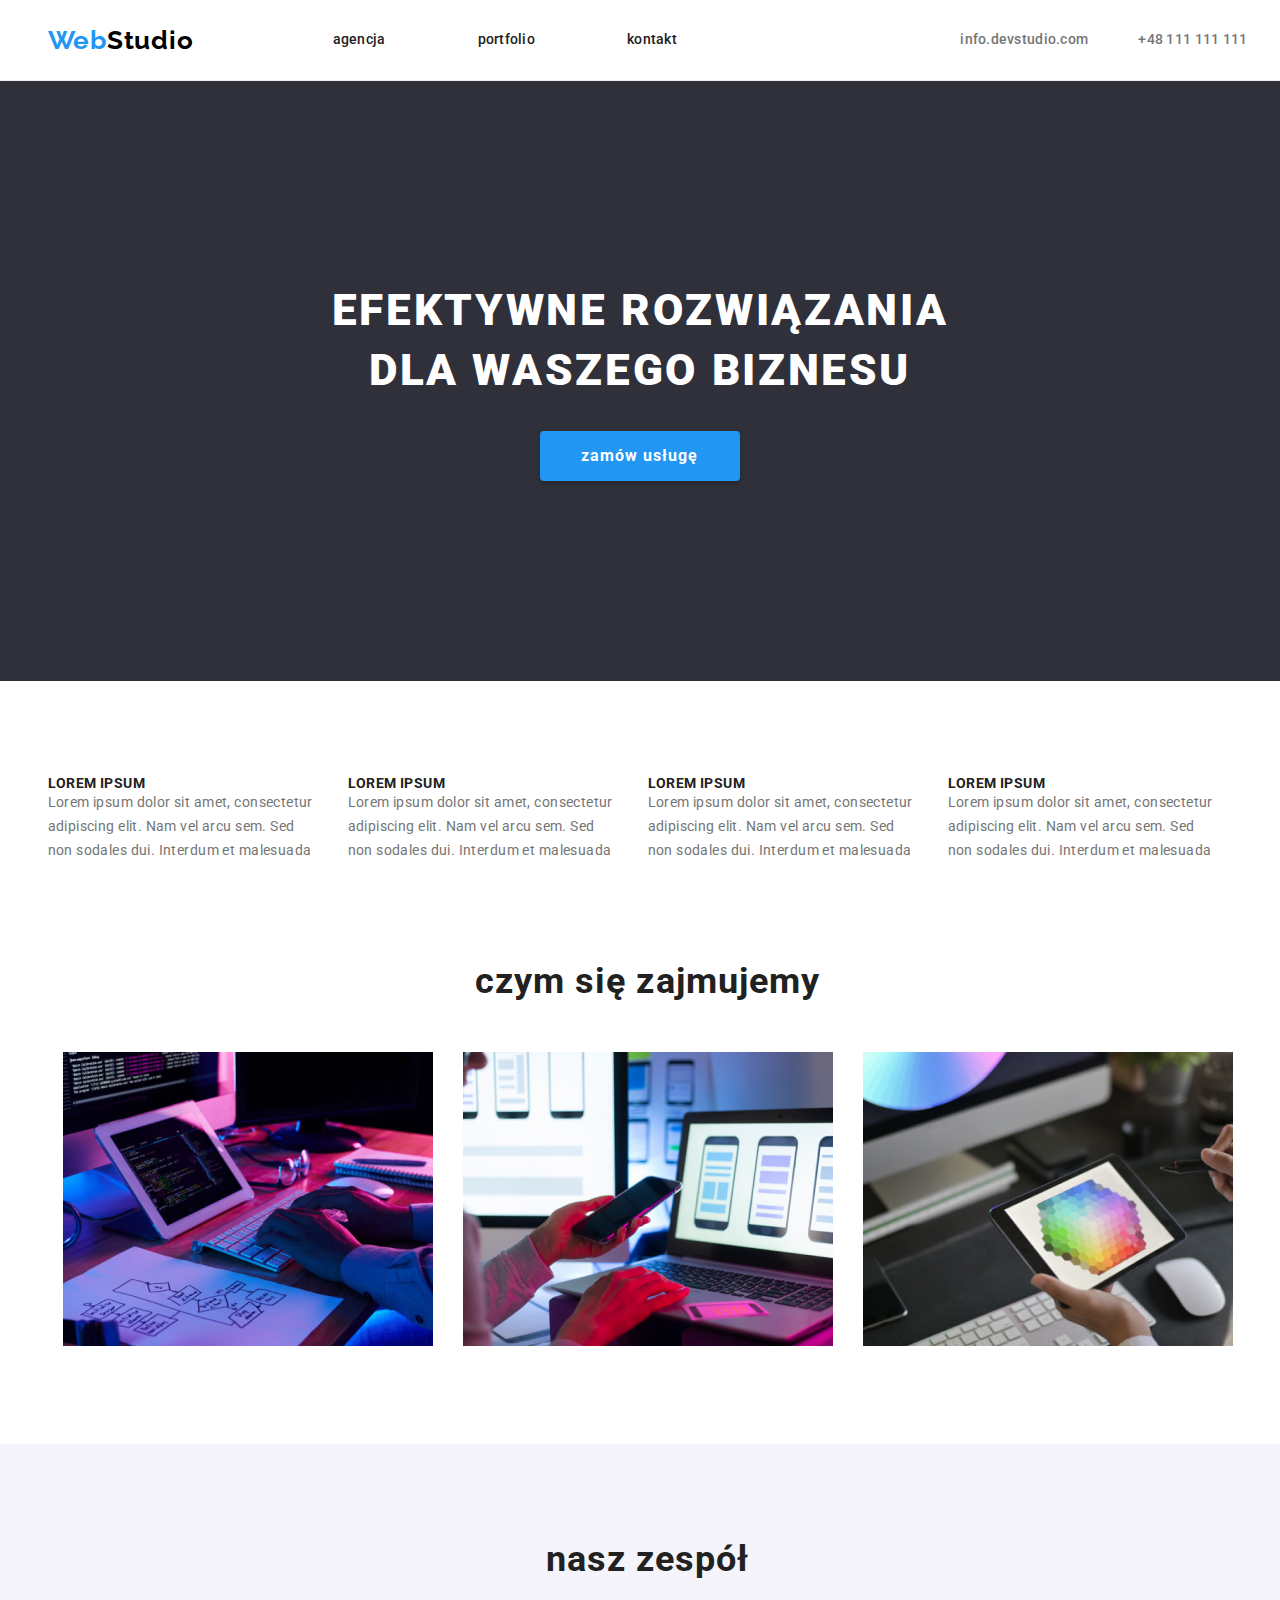
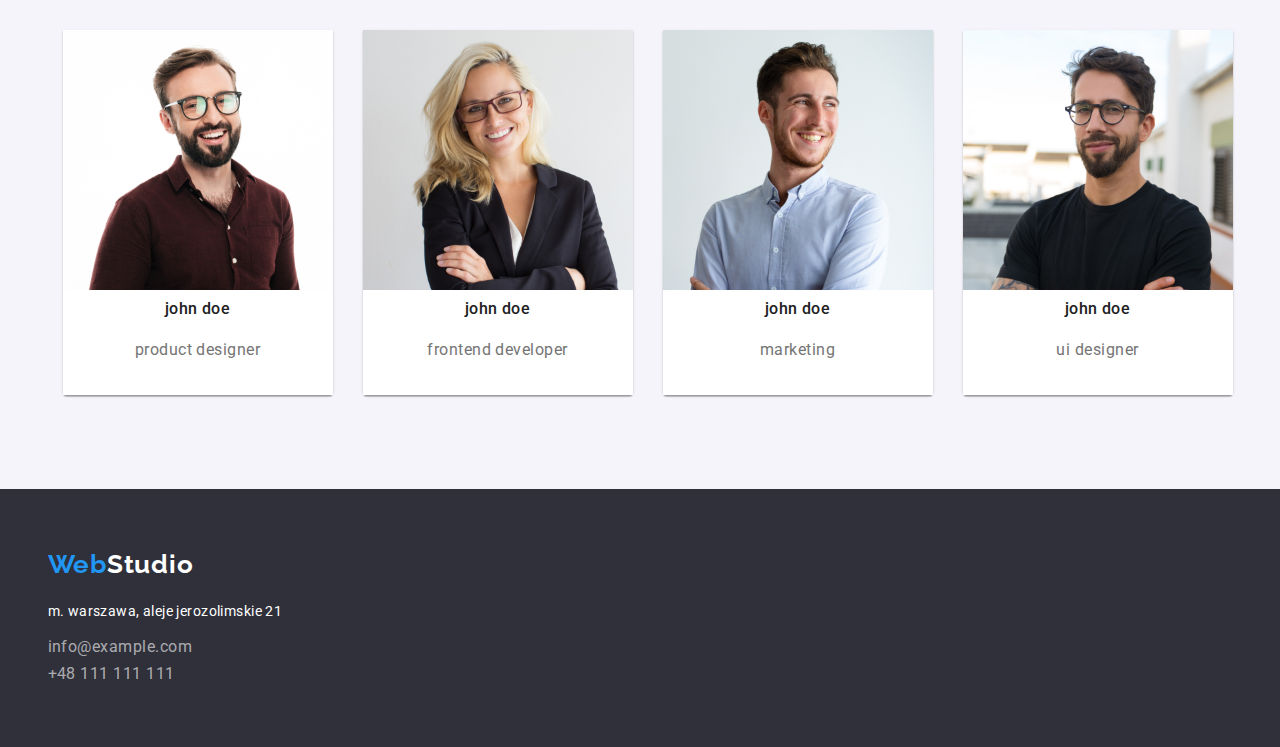
==== commit d435f2a0: "x" ====
--- a/index.html
+++ b/index.html
@@ -21,17 +21,16 @@
     />
   </head>
   <body>
-    <div class="main-page">
       <!-- header -->
       <header class="site-header">
         <div class="container flex-header">
           <div class="logo-links">
-            <h2>
+            
               <a class="logo" href="index.html">
                 <span class="first-webstudio">Web</span
                 ><span class="second-webstudio-header">Studio</span>
               </a>
-            </h2>
+            
             <nav>
               <ul class="header-links">
                 <li><a class="header-link" href="/agencja">agencja</a></li>
@@ -127,7 +126,7 @@
             </ul>
           </div>
         </section>
-        <div class="team">
+        <div class="team section">
           <section class="container">
             <h2 class="team-header">nasz zespół</h2>
             <ul class="team-list">
@@ -223,6 +222,5 @@
           </address>
         </footer>
       </div>
-    </div>
   </body>
 </html>
--- a/css/styles.css
+++ b/css/styles.css
@@ -8,6 +8,10 @@
   --black-color: #000000;
   --border-color: #ececec;
 }
+* {
+  margin: 0px;
+  padding: 0px;
+}
 body {
   font-family: "roboto", "sans-serif";
   color: #212121;
@@ -15,19 +19,14 @@
 .container {
   max-width: 1200px;
   margin: 0 auto;
-  
-  padding: 0px;
+  padding-left: 15px;
+  /* padding-right: 15px; */
 }
 .section {
   padding-bottom: 94px;
   padding-top: 94px;
 }
-.main-page {
-  max-width: 1600px;
-  max-height: 2349px;
-  background-color: var(--white-color);
-  margin: 0 auto;
-}
+
 /* header */
 .logo {
   text-decoration: none;
@@ -97,6 +96,9 @@
   align-items: center;
   flex-direction: column;
   justify-content: center;
+  padding-top: 200px;
+  padding-bottom: 200px;
+  
 }
 .header {
   color: var(--white-color);
@@ -106,8 +108,9 @@
   letter-spacing: 0.06em;
   text-transform: uppercase;
   text-align: center;
-  line-height: 60px;
-  margin: 106px 252px 30px;
+  width: 696px;
+  height: 120px;
+ 
 }
 .main-button {
   cursor: pointer;
@@ -122,17 +125,21 @@
   border: none;
   font-family: inherit;
   padding: 10px 42px 10px 41px;
-  margin-bottom: 200px;
+  margin-top: 30px;
+  
 }
 .text-list {
   list-style: none;
   display: flex;
   padding: 0px;
   gap: 30px;
-}
+  padding-top: 94px;
+  padding-left: 15px;
+}
+
 .whole-text {
   display: inline;
-  padding-top: 94px;
+  
 }
 .text-title {
   color: var(--brand-color);
@@ -153,7 +160,6 @@
   font-size: 14px;
   line-height: 1.71;
   letter-spacing: 0.03em;
-
   display: flex;
   width: 270px;
   height: 75px;
@@ -166,7 +172,9 @@
   line-height: 1.17;
   letter-spacing: 0.03em;
   text-align: center;
-}
+  padding-bottom: 50px;
+}
+
 .photos-about {
   padding-top: 94px;
 }
@@ -181,8 +189,6 @@
 }
 .team {
   background-color: var(--white2-color);
-  height: 648px;
-  padding-top: 94px;
   margin-top: 94px;
 }
 .team-image {
@@ -201,6 +207,8 @@
   max-width: 100%;
   padding: 0px;
   margin: 0px;
+  box-shadow: 0px 1px 3px rgba(0, 0, 0, 0.12), 0px 1px 1px rgba(0, 0, 0, 0.14), 0px 2px 1px rgba(0, 0, 0, 0.2);
+  border-radius: 0px 0px 4px 4px;
 }
 .team-name {
   color: var(--brand-color);
@@ -223,11 +231,9 @@
 }
 .footer-background {
   background-color: var(--grey-color);
-  height: 252px;
-  
 }
 .footer {
-  height: 252px;
+  padding-bottom: 60px;
   padding-top: 60px;
 }
 .second-webstudio-footer {
@@ -298,15 +304,17 @@
   flex-wrap: wrap;
   padding-inline-start: 0px;
   gap: 30px;
-  padding-left: 15px;
   padding-top: 56px;
   margin: 0%;
   padding-bottom: 94px;
-  
 }
 .projects-photo {
   margin: 0px;
   border: 1px solid #EEEEEE;
+}
+.projects-description {
+  padding-top: 20px;
+  padding-bottom: 20px;
 }
 .projects-description h3 {
   color: var(--brand-color);
@@ -333,7 +341,6 @@
   display: flex;
   justify-content: space-between;
   align-items: center;
-  height: 80px;
 }
 .logo-links {
   display: flex;
@@ -343,15 +350,20 @@
   display: flex;
   padding: 0px;
   margin-left: 93px;
+  margin-top: 32px;
+  margin-bottom: 32px;
 }
 .header-links li {
-  margin: 46px;
+  display: flex;
+  margin-left: 46px;
+  margin-right: 46px;
 }
 .contacts {
   display: flex;
+  gap: 50px;
 }
 .contacts li {
-  margin: 50px;
-  margin-right: 0px;
+  display: flex;
+  
 }
 /* flexbox header button */
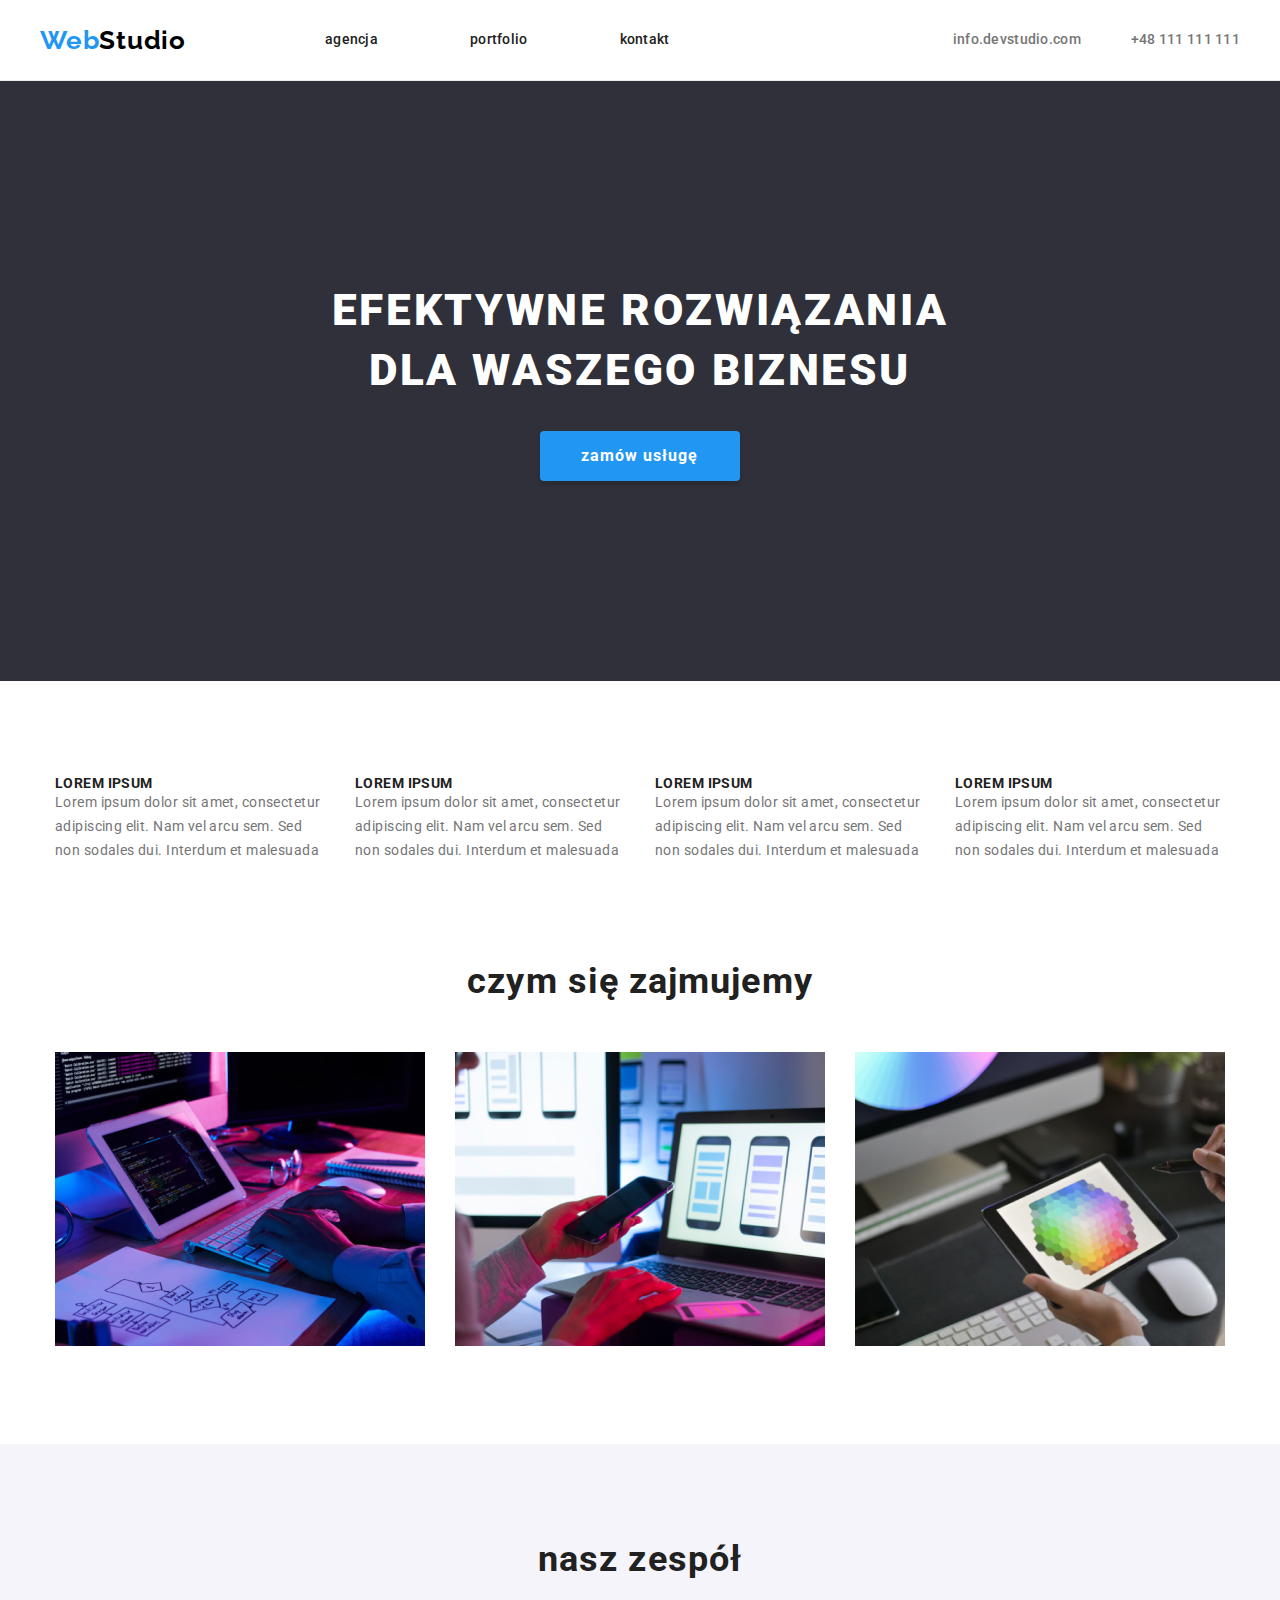
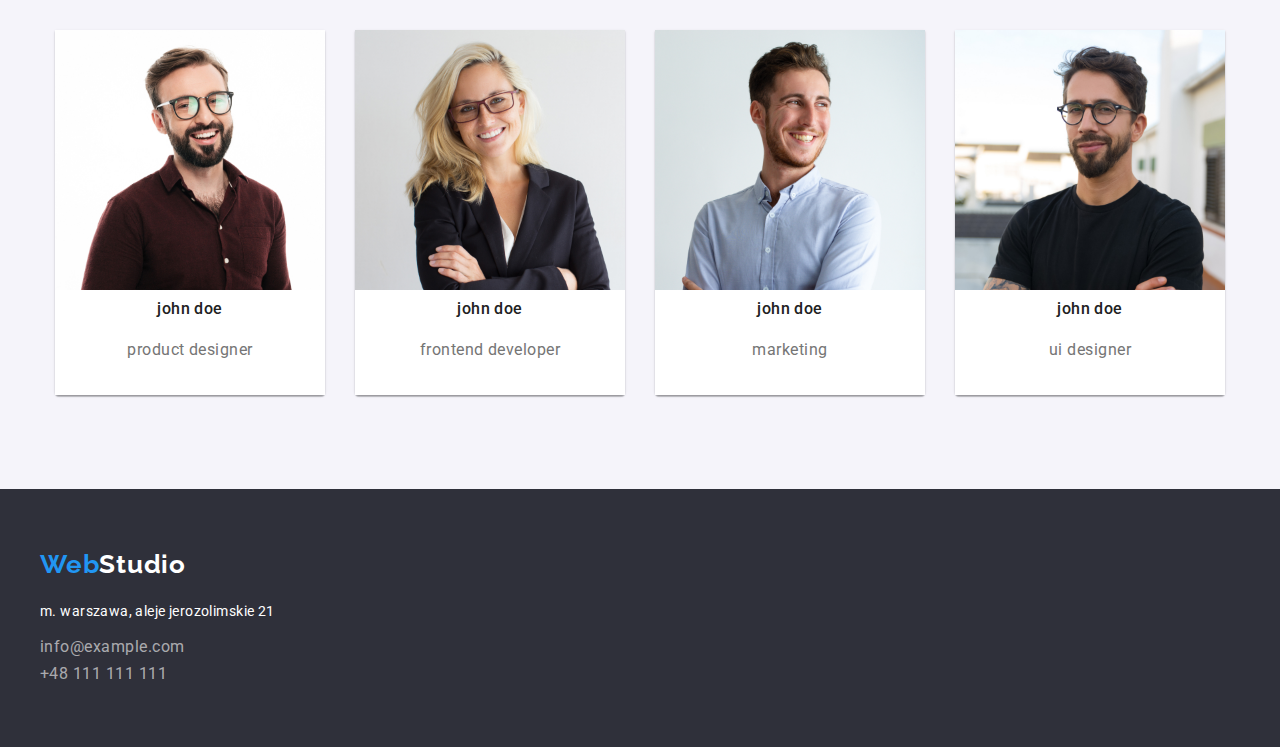
==== commit 09cb7707: "x" ====
--- a/index.html
+++ b/index.html
@@ -57,13 +57,14 @@
       </header>
       <main>
         <section class="dark-bg">
-          <div class="header-and-button">
+          <div class="header-and-button container">
             <h1 class="header">efektywne rozwiązania dla waszego biznesu</h1>
             <input class="main-button" type="button" value="zamów usługę" />
           </div>
         </section>
         <section>
-          <ul class="container text-list">
+          <div class="container">
+          <ul class="text-list">
             <li class="whole-text">
               <h2 class="text-title">lorem ipsum</h2>
               <p class="text-description">
@@ -93,9 +94,10 @@
               </p>
             </li>
           </ul>
+          </div>
         </section>
-        <section class="container">
-          <div class="photos-about">
+        <section>
+          <div class="photos-about container">
             <h2 class="header-about">czym się zajmujemy</h2>
 
             <ul class="photos-list">
@@ -126,8 +128,8 @@
             </ul>
           </div>
         </section>
-        <div class="team section">
-          <section class="container">
+          <section class="team section">
+            <div class="container">
             <h2 class="team-header">nasz zespół</h2>
             <ul class="team-list">
               <li class="team-item">
@@ -191,11 +193,12 @@
                 </figure>
               </li>
             </ul>
+            </div>
           </section>
-        </div>
       </main>
       <div class="footer-background">
-        <footer class="footer container">
+        <footer class="footer">
+          <div class="container">
           <h2>
             <a class="logo" href="index.html">
               <span class="first-webstudio">Web</span
@@ -220,6 +223,7 @@
               </li>
             </ul>
           </address>
+          </div>
         </footer>
       </div>
   </body>
--- a/css/styles.css
+++ b/css/styles.css
@@ -20,7 +20,7 @@
   max-width: 1200px;
   margin: 0 auto;
   padding-left: 15px;
-  /* padding-right: 15px; */
+  padding-right: 15px;
 }
 .section {
   padding-bottom: 94px;
@@ -172,11 +172,12 @@
   line-height: 1.17;
   letter-spacing: 0.03em;
   text-align: center;
-  padding-bottom: 50px;
+  margin-bottom: 50px;
 }
 
 .photos-about {
   padding-top: 94px;
+  margin-bottom: 94px;
 }
 
 .photos-list {
@@ -189,7 +190,6 @@
 }
 .team {
   background-color: var(--white2-color);
-  margin-top: 94px;
 }
 .team-image {
   margin: 0px;
@@ -303,9 +303,8 @@
   display: flex;
   flex-wrap: wrap;
   padding-inline-start: 0px;
-  gap: 30px;
+  gap: 24px;
   padding-top: 56px;
-  margin: 0%;
   padding-bottom: 94px;
 }
 .projects-photo {
@@ -322,7 +321,7 @@
   font-size: 18px;
   line-height: 2;
   letter-spacing: 0.06em;
-  margin-left: 24px;
+  padding-left: 24px;
 }
 .projects-description span {
   color: var(--brown-color);
@@ -330,7 +329,7 @@
   font-size: 16px;
   line-height: 1.86;
   letter-spacing: 0.03em;
-  margin-left: 24px;
+  padding-left: 24px;
 }
 
 /* flexbox-header */
